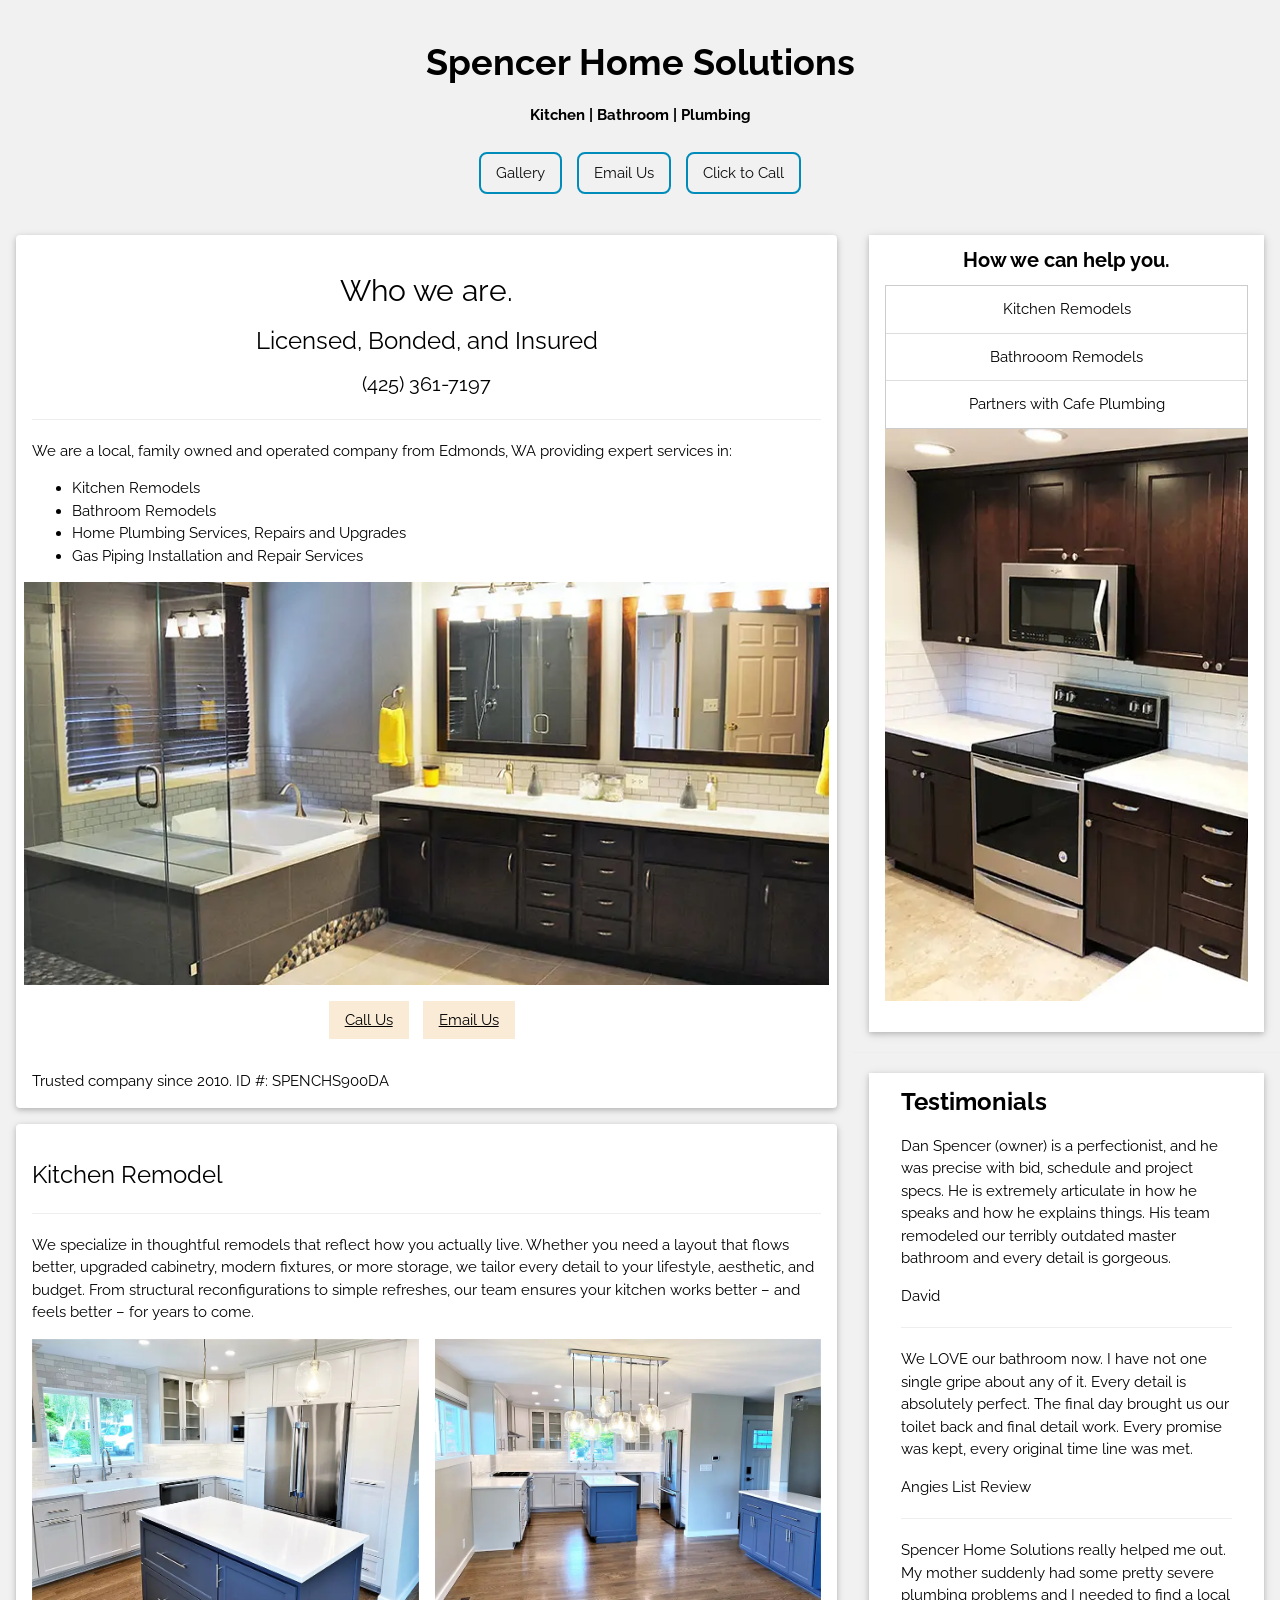
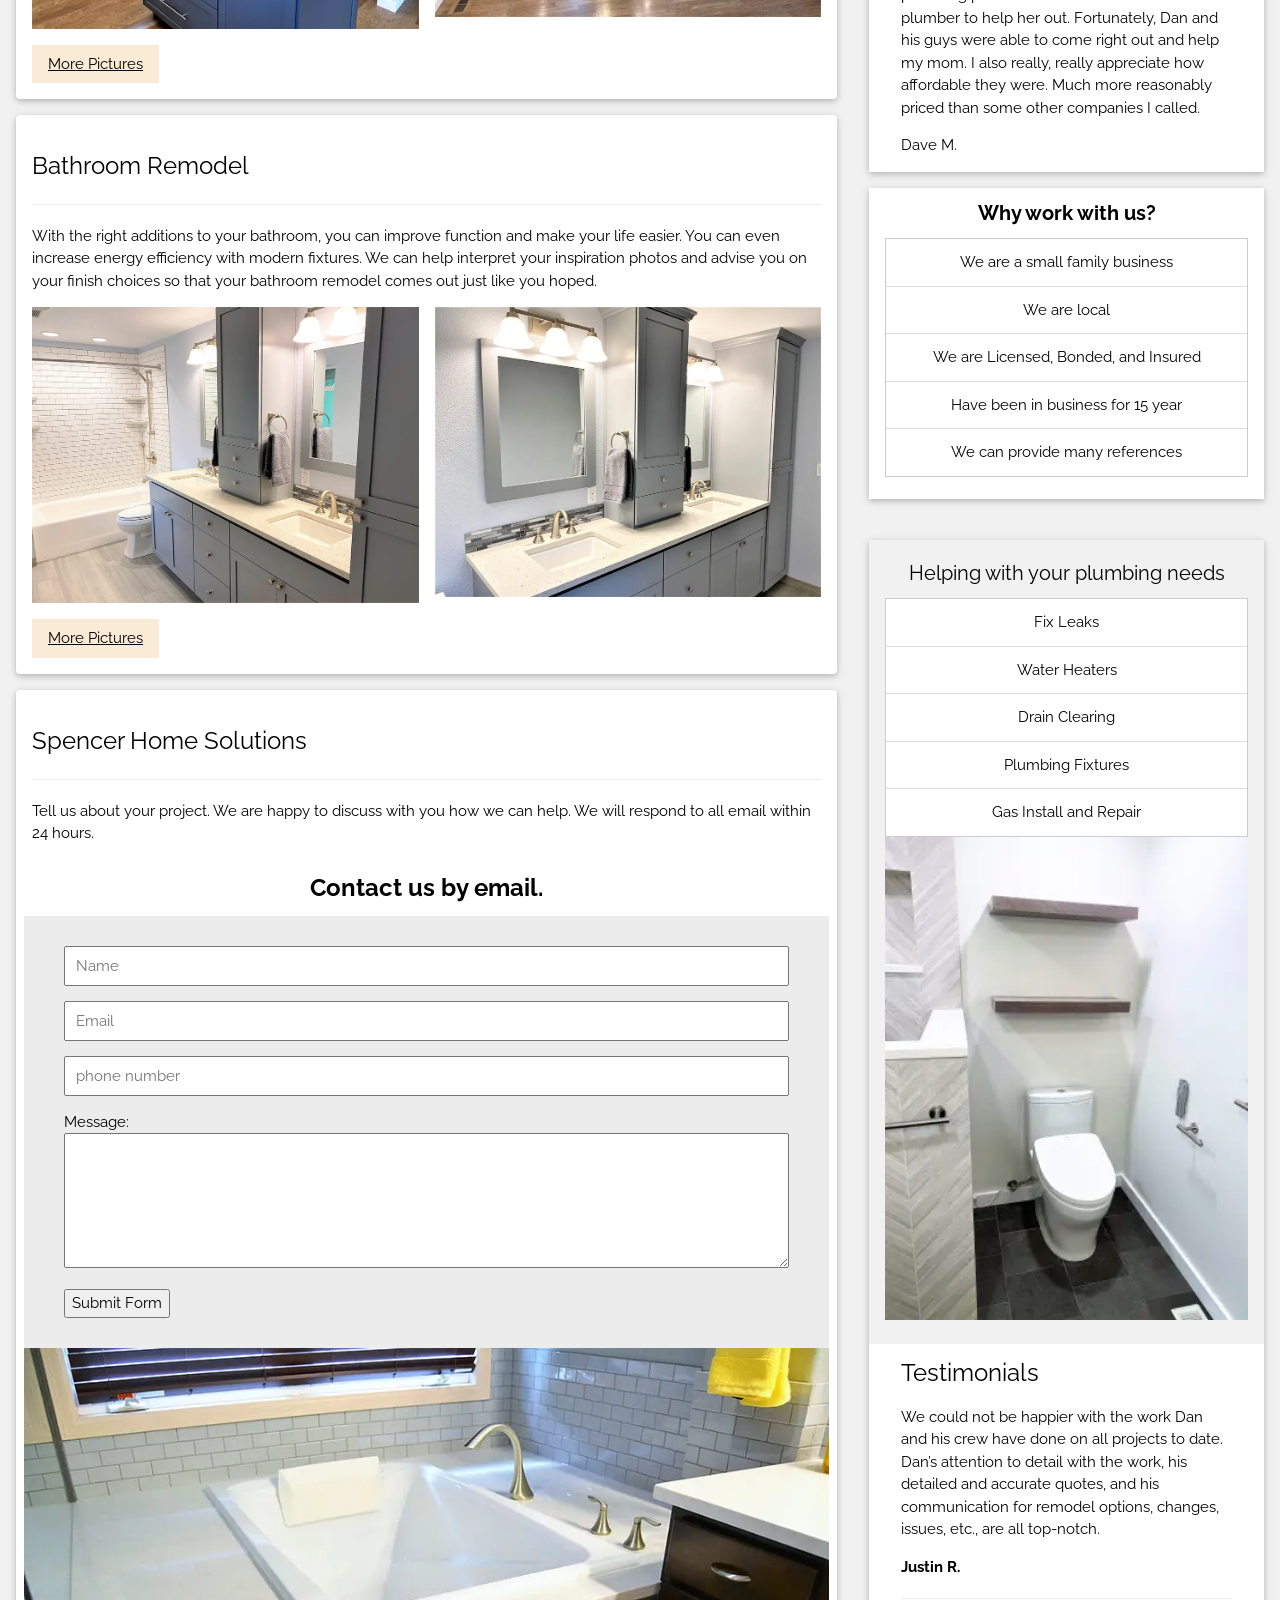
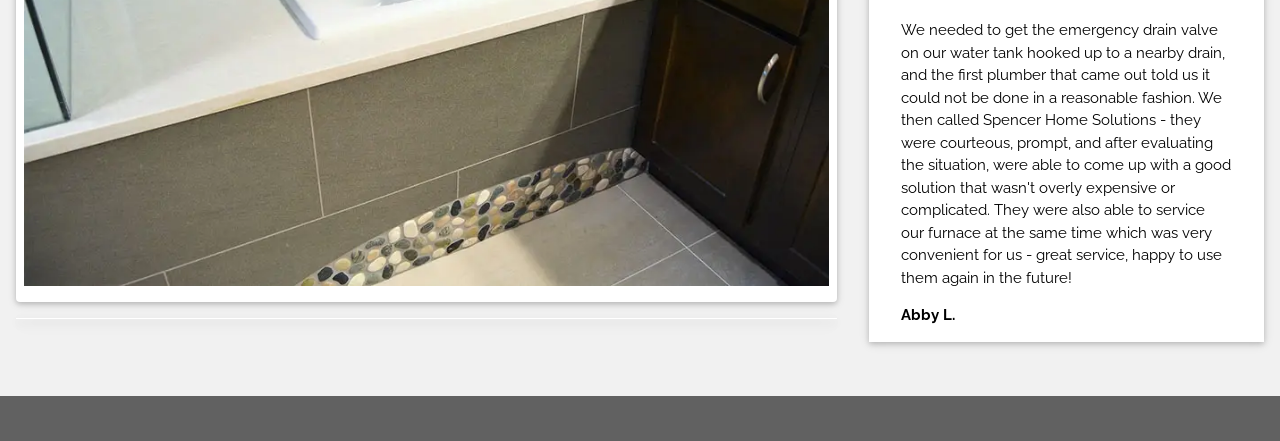
==== index.html @ 9ad69c83 "10 10" ====
<!DOCTYPE html>
<html>
<head>
<title>Spencer Home Solutions</title>
<meta charset="UTF-8">
<meta name="viewport" content="width=device-width, initial-scale=1">
<link rel="stylesheet" href="homepage.css">
<link rel="stylesheet" href="https://fonts.googleapis.com/css?family=Raleway">
<style>
body,h1,h2,h3,h4,h5 {font-family: "Raleway", sans-serif}
</style>
</head>
<body class="w3-light-grey">

<!-- w3-content defines a container for fixed size centered content, 
and is wrapped around the whole page content, except for the footer in this example -->
<div class="w3-content" style="max-width:1400px">

<!-- Header -->
<header class="w3-container w3-center w3-padding-32"> 

        <div class="center-container-text">
          <h1><strong>Spencer Home Solutions</strong></h1>
          <p><strong>Kitchen | Bathroom | Plumbing</strong></p>
        </div>

        <nav class="navbarmain">
            <ul>
               <li><a href="gallery.html">Gallery</a></li>
               <li><a href="contact-us.html">Email Us</a></li>
               <li><a href="tel:+14253617197">Click to Call</a></li>
            </ul>

        </nav>
</header>

<!-- Grid -->


<div class="w3-row">
  
<!-- Start Left Column Main Body -->
<div class="w3-col l8 s12">



     <!-- Start 1st Large Picture Block -->

  <div class="w3-container w3-card w3-white w3-round w3-margin"><br>

           <div class="center-container-text">
        <h2>Who we are.</h>
        <h3>Licensed, Bonded, and Insured</h3>
        <h4>(425) 361-7197</h4>
            </div>
        <hr class="w3-clear">
        <p>We are a local, family owned and operated company from Edmonds, WA providing expert services in:</p>
          <ul>
                <li> Kitchen Remodels</li>

                <li> Bathroom Remodels</li>

                <li> Home Plumbing Services, Repairs and Upgrades</li>

                <li> Gas Piping Installation and Repair Services</li>

          </ul>

          <div class="w3-row-padding" style="margin:0 -16px">


              <div class="w3-full">
                <img src="images/bathroom/k1a.webp" style="width:100%" alt="bathroom remodel" class="w3-margin-bottom">
              </div>

        </div>



         <div class="links-container-test">
           <button type="button-beige" button-beige style="margin-right: 10px;"class="w3-button w3-theme-d1 w3-margin-bottom"><a href="tel:+14253617197">Call Us</a></button> 
            <button type="button-beige" button-beige style="margin-right: 10px;"class="w3-button w3-theme-d1 w3-margin-bottom"><a href="contact-us.html">Email Us</a></button> 
        </div>
           <p>Trusted company since 2010. ID #: SPENCHS900DA</p>
 </div>


      <!--  1st Large Picture Block -->

<!-- Start 1st Country Block -->

  <div class="w3-container w3-card w3-white w3-round w3-margin"><br>
        <h3>Kitchen Remodel</h3>
        <hr class="w3-clear">
        <p>We specialize in thoughtful remodels that reflect how you actually live. Whether you need a layout that flows better, upgraded cabinetry, modern fixtures, or more storage, we tailor every detail to your lifestyle, aesthetic, and budget. From structural reconfigurations to simple refreshes, our team ensures your kitchen works better – and feels better – for years to come.</p>

          <div class="w3-row-padding" style="margin:0 -16px">
            <div class="w3-half">
              <img src="images/recent-kitchen/k1jwhite.webp" style="width:100%" alt="kitchen remodel" class="w3-margin-bottom">
            </div>
            <div class="w3-half">
              <img src="images/recent-kitchen/k2jwhite.webp" style="width:100%" alt="kitchen remodel" class="w3-margin-bottom">
          </div>
        </div>
        <button type="button" class="w3-button w3-theme-d1 w3-margin-bottom"> <a href="gallery.html">More Pictures</a></button> 
 </div>

 <!-- End 1st Country Block -->

 <!-- Start 2nd Country Block -->

<div class="w3-container w3-card w3-white w3-round w3-margin"><br>
        <h3>Bathroom Remodel</h3>
        <hr class="w3-clear">
        <p>With the right additions to your bathroom, you can improve function and make your life easier.  You can even increase energy efficiency with modern fixtures. We can help interpret your inspiration photos and advise you on your finish choices so that your bathroom remodel comes out just like you hoped. </p>

          <div class="w3-row-padding" style="margin:0 -16px">
            <div class="w3-half">
              <img src="images/recent-bathroom/bath1whiteagain.webp" style="width:100%" alt="bathroom redmoel" class="w3-margin-bottom">
            </div>
            <div class="w3-half">
              <img src="images/recent-bathroom/bath2whiteagain.webp" style="width:100%" alt="bathroom remodel" class="w3-margin-bottom">
          </div>
        </div>
        <button type="button" class="w3-button w3-theme-d1 w3-margin-bottom"> <a href="gallery.html"> More Pictures</a></button> 
 </div>

  <!-- End 2nd Country Block -->

  

    <!-- Start 1st Large Picture Block -->

  <div class="w3-container w3-card w3-white w3-round w3-margin"><br>
        <h3>Spencer Home Solutions</h3>
        <hr class="w3-clear">
        <p>Tell us about your project. We are happy to discuss with you how we can help.  We will respond to all email within 24 hours.</p>

          <div class="w3-row-padding" style="margin:0 -16px">


      <center><h3><b>Contact us by email.</b></h3></center>

<!--  Start email form -->
<form action="https://api.web3forms.com/submit" method="POST">
  <input type="hidden" name="access_key" value="77cc6552-924b-44c0-ac72-fa177dda0e7b">

    
            <label for="name"></label>
            <input type="text" id="name" name="name" placeholder="Name" required>
            <p></p>
            <label for="email" class="hidden-label"></label>
            <input type="email" name="email" id="email" placeholder="Email" required>
            <p></p>
            <label for="phone"></label>
            <input type="tel" id="phone" name="phone" placeholder="phone number" required>
            <p></p>
  <label for="message">Message:</label>
  <textarea 
    id="message" 
    name="message" 
    rows="5" 
    style="width: 100%; box-sizing: border-box; padding: 10px;">
  </textarea>
            <p></p>
            <button type="submit">Submit Form</button>
</form>
<!--  End email form -->


<!--  Start picture under email form -->
            <div class="w3-full">
              <img src="images/bathroom/bottom-home-page-bathroom.webp" style="width:100%" alt="bathroom remodel" class="w3-margin-bottom">
            </div>
<!--  End picture under email form -->
        </div>
       </div>





      <!--  1st Large Picture Block -->

   <div class="w3-card-4 w3-margin w3-white">


    <div class="w3-container">

           
      
      <div class="w3-row">
        <div class="w3-col m8 s12">
        </div>

      </div>
    </div>
  </div>
<!-- END BLOG ENTRIES -->
</div>




<!-- Start Destination menu sidebar -->
<div class="w3-col l4">
  <!-- About Card -->
  <div class="w3-card w3-margin w3-margin-top">
    <div class="w3-container w3-white">

        <div class="center-container-text">
           <h4><strong>How we can help you.</strong></h4>
         </div>

      <ul class="w3-ul w3-border w3-white w3-center w3-opacity w3-hover-opacity-off">
          <li class="w3-padding-16">Kitchen Remodels</li>
          <li class="w3-padding-16">Bathrooom Remodels</li>
          <li class="w3-padding-16">Partners with Cafe Plumbing</li>

        </ul>
       <img src="images/bathroom/khomebottom.webp" style="width:100%" alt="bathroom remodel" class="w3-margin-bottom">
        </p>

    </div>
  </div><hr>
<!-- End Destination menu sidebar -->

  <!-- Start Gallery Links Sidebar -->

  <div class="w3-card w3-margin">

    <div class="w3-container w3-white">

  <!-- End Gallery Links Sidebar -->

            

                
                    <!-- About Card -->
                   
  <div class="w3-container w3-white">
     <h3><strong>Testimonials</strong></h3>
     <p>Dan Spencer (owner) is a perfectionist, and he was precise with bid, schedule and project specs. He is extremely articulate in how he speaks and how he explains things. His team remodeled our terribly outdated master bathroom and every detail is gorgeous.</p>
     <p>David</p>
     <hr>
     <p>We LOVE our bathroom now. I have not one single gripe about any of it. Every detail is absolutely perfect. The final day brought us our toilet back and final detail work. Every promise was kept, every original time line was met.</p>
     <p>Angies List Review</p>
     <hr>
     <p>Spencer Home Solutions really helped me out. My mother suddenly had some pretty severe plumbing problems and I needed to find a local plumber to help her out. Fortunately, Dan and his guys were able to come right out and help my mom. I also really, really appreciate how affordable they were. Much more reasonably priced than some other companies I called.</p>
     <p>Dave M.</p>
  </div>
         
  
    </div>
  </div>
  
<!-- End Gallery Links Sidebar -->

 <!-- About Card -->
  <div class="w3-card w3-margin w3-margin-top">
    <div class="w3-container w3-white">

        <div class="center-container-text">
           <h4><strong>Why work with us?</strong></h4>
           </div>

      <ul class="w3-ul w3-border w3-white w3-center w3-opacity w3-hover-opacity-off">
          <li class="w3-padding-16">We are a small family business</a></li>
          <li class="w3-padding-16">We are local</a></li>
          <li class="w3-padding-16">We are Licensed, Bonded, and Insured</a></li>
          <li class="w3-padding-16">Have been in business for 15 year</a></li>
          <li class="w3-padding-16">We can provide many references</a></li>
        </ul>
        <br>



    </div>
  </div><hr>



  
  


  <div class="w3-card w3-margin">
    <div class="w3-container w3-padding">
      <center><h4>Helping with your plumbing needs</h4></center>
      <ul class="w3-ul w3-border w3-white w3-center w3-opacity w3-hover-opacity-off">
          <li class="w3-padding-16">Fix Leaks</li>
          <li class="w3-padding-16">Water Heaters</li>
          <li class="w3-padding-16">Drain Clearing</li>
          <li class="w3-padding-16">Plumbing Fixtures</li>
          <li class="w3-padding-16">Gas Install and Repair</li>
        </ul>
                <img src="images/bathroom/toy1a.webp" style="width:100%" alt="Northern Lights" class="w3-margin-bottom">
    </div>
    <div class="w3-container w3-white">

      

  <!-- End Gallery Links Sidebar -->

            

                
                    <!-- About Card -->
                   
  <div class="w3-container w3-white">
    <h3>Testimonials</h3> 
    <p>We could not be happier with the work Dan and his crew have done on all projects to date. Dan’s attention to detail with the work, his detailed and accurate quotes, and his communication for remodel options, changes, issues, etc., are all top-notch.</p>
     <p><strong>Justin R.</strong></p>
    <hr>
    <p>We needed to get the emergency drain valve on our water tank hooked up to a nearby drain, and the first plumber that came out told us it could not be done in a reasonable fashion. We then called Spencer Home Solutions - they were courteous, prompt, and after evaluating the situation, were able to come up with a good solution that wasn't overly expensive or complicated. They were also able to service our furnace at the same time which was very convenient for us - great service, happy to use them again in the future!</p>
    <p><strong>Abby L.</strong></p>
  </div>

    </div>




    
  </div>

  
  
<!-- End Gallery Links Sidebar -->

</div>

<!-- END GRID -->
</div><br>

<!-- END w3-content -->
</div>

<!-- Footer -->
<footer class="w3-container w3-dark-grey w3-padding-32 w3-margin-top">

</footer>

</body>
</html>
---- homepage.css ----
/* W3.CSS 5.01 March 11 2026 by Jan Egil and Borge Refsnes */
html{box-sizing:border-box}*,*:before,*:after{box-sizing:inherit}
/* Extract from normalize.css by Nicolas Gallagher and Jonathan Neal git.io/normalize */
html{-ms-text-size-adjust:100%;-webkit-text-size-adjust:100%}body{margin:0}
article,aside,details,figcaption,figure,footer,header,main,menu,nav,section{display:block}summary{display:list-item}
audio,canvas,progress,video{display:inline-block}progress{vertical-align:baseline}
audio:not([controls]){display:none;height:0}[hidden],template{display:none}
a{background-color:transparent}a:active,a:hover{outline-width:0}
abbr[title]{border-bottom:none;text-decoration:underline;text-decoration:underline dotted}
b,strong{font-weight:bolder}dfn{font-style:italic}mark{background:#ff0;color:#000}
small{font-size:80%}sub,sup{font-size:75%;line-height:0;position:relative;vertical-align:baseline}
sub{bottom:-0.25em}sup{top:-0.5em}figure{margin:1em 40px}img{border-style:none}
code,kbd,pre,samp{font-family:monospace,monospace;font-size:1em}hr{box-sizing:content-box;height:0;overflow:visible}
button,input,select,textarea,optgroup{font:inherit;margin:0}optgroup{font-weight:bold}
button,input{overflow:visible}button,select{text-transform:none}
button,[type=button],[type=reset],[type=submit]{-webkit-appearance:button}
button::-moz-focus-inner,[type=button]::-moz-focus-inner,[type=reset]::-moz-focus-inner,[type=submit]::-moz-focus-inner{border-style:none;padding:0}
button:-moz-focusring,[type=button]:-moz-focusring,[type=reset]:-moz-focusring,[type=submit]:-moz-focusring{outline:1px dotted ButtonText}
fieldset{border:1px solid #c0c0c0;margin:0 2px;padding:.35em .625em .75em}
legend{color:inherit;display:table;max-width:100%;padding:0;white-space:normal}textarea{overflow:auto}
[type=checkbox],[type=radio]{padding:0}
[type=number]::-webkit-inner-spin-button,[type=number]::-webkit-outer-spin-button{height:auto}
[type=search]{-webkit-appearance:textfield;outline-offset:-2px}
[type=search]::-webkit-search-decoration{-webkit-appearance:none}
::-webkit-file-upload-button{-webkit-appearance:button;font:inherit}
/* End extract */
html,body{font-family:Verdana,sans-serif;font-size:15px;line-height:1.5}html{overflow-x:hidden}
h1{font-size:36px}h2{font-size:30px}h3{font-size:24px}h4{font-size:20px}h5{font-size:18px}h6{font-size:16px}
.w3-serif{font-family:serif}.w3-sans-serif{font-family:sans-serif}.w3-cursive{font-family:cursive}.w3-monospace{font-family:monospace}
h1,h2,h3,h4,h5,h6{font-family:"Segoe UI",Arial,sans-serif;font-weight:400;margin:10px 0}.w3-wide{letter-spacing:4px}
hr{border:0;border-top:1px solid #eee;margin:20px 0}
.w3-image{max-width:100%;height:auto}img{vertical-align:middle}a{color:inherit}
.w3-table,.w3-table-all{border-collapse:collapse;border-spacing:0;width:100%;display:table}.w3-table-all{border:1px solid #ccc}
.w3-bordered tr,.w3-table-all tr{border-bottom:1px solid #ddd}.w3-striped tbody tr:nth-child(even){background-color:#f1f1f1}
.w3-table-all tr:nth-child(odd){background-color:#fff}.w3-table-all tr:nth-child(even){background-color:#f1f1f1}
.w3-hoverable tbody tr:hover,.w3-ul.w3-hoverable li:hover{background-color:#ccc}.w3-centered tr th,.w3-centered tr td{text-align:center}
.w3-table td,.w3-table th,.w3-table-all td,.w3-table-all th{padding:8px 8px;display:table-cell;text-align:left;vertical-align:top}
.w3-table th:first-child,.w3-table td:first-child,.w3-table-all th:first-child,.w3-table-all td:first-child{padding-left:16px}
.w3-btn,.w3-button{border:none;display:inline-block;padding:8px 16px;vertical-align:middle;overflow:hidden;text-decoration:none;color:inherit;background-color:#FAEBD7;text-align:center;cursor:pointer;white-space:nowrap}
.w3-btn:hover{box-shadow:0 8px 16px 0 rgba(0,0,0,0.2),0 6px 20px 0 rgba(0,0,0,0.19)}
.w3-btn,.w3-button{-webkit-touch-callout:none;-webkit-user-select:none;-khtml-user-select:none;-moz-user-select:none;-ms-user-select:none;user-select:none}   
.w3-disabled,.w3-btn:disabled,.w3-button:disabled{cursor:not-allowed;opacity:0.3}.w3-disabled *,:disabled *{pointer-events:none}
.w3-btn.w3-disabled:hover,.w3-btn:disabled:hover{box-shadow:none}
.w3-badge,.w3-tag{background-color:#000;color:#fff;display:inline-block;padding-left:8px;padding-right:8px;text-align:center}.w3-badge{border-radius:50%}
.w3-ul{list-style-type:none;padding:0;margin: 0px;}.w3-ul li{padding:8px 16px;border-bottom:1px solid #ddd}.w3-ul li:last-child{border-bottom:none}
.w3-tooltip,.w3-display-container{position:relative}.w3-tooltip .w3-text{display:none}.w3-tooltip:hover .w3-text{display:inline-block}
.w3-ripple:active{opacity:0.5}.w3-ripple{transition:opacity 0s}
.w3-input{padding:8px;display:block;border:none;border-bottom:1px solid #ccc;width:100%}
.w3-select{padding:9px 0;width:100%;border:none;border-bottom:1px solid #ccc}
.w3-dropdown-click,.w3-dropdown-hover{position:relative;display:inline-block;cursor:pointer}
.w3-dropdown-hover:hover .w3-dropdown-content{display:block}
.w3-dropdown-hover:first-child,.w3-dropdown-click:hover{background-color:#ccc;color:#000}
.w3-dropdown-hover:hover > .w3-button:first-child,.w3-dropdown-click:hover > .w3-button:first-child{background-color:#ccc;color:#000}
.w3-dropdown-content{cursor:auto;color:#000;background-color:#fff;display:none;position:absolute;min-width:160px;margin:0;padding:0;z-index:1}
.w3-check,.w3-radio{width:24px;height:24px;position:relative;top:6px}
.w3-sidebar{height:100%;width:200px;background-color:#fff;position:fixed!important;z-index:1;overflow:auto}
.w3-bar-block .w3-dropdown-hover,.w3-bar-block .w3-dropdown-click{width:100%}
.w3-bar-block .w3-dropdown-hover .w3-dropdown-content,.w3-bar-block .w3-dropdown-click .w3-dropdown-content{min-width:100%}
.w3-bar-block .w3-dropdown-hover .w3-button,.w3-bar-block .w3-dropdown-click .w3-button{width:100%;text-align:left;padding:8px 16px}
.w3-main,#main{transition:margin-left .4s}
.w3-modal{z-index:3;display:none;padding-top:100px;position:fixed;left:0;top:0;width:100%;height:100%;overflow:auto;background-color:rgb(0,0,0);background-color:rgba(0,0,0,0.4)}
.w3-modal-content{margin:auto;background-color:#fff;position:relative;padding:0;outline:0;width:600px}
.w3-bar{width:100%;overflow:hidden}.w3-center .w3-bar{display:inline-block;width:auto}
.w3-bar .w3-bar-item{padding:8px 16px;float:left;width:auto;border:none;display:block;outline:0}
.w3-bar .w3-dropdown-hover,.w3-bar .w3-dropdown-click{position:static;float:left}
.w3-bar .w3-button{white-space:normal}
.w3-bar-block .w3-bar-item{width:100%;display:block;padding:8px 16px;text-align:left;border:none;white-space:normal;float:none;outline:0}
.w3-bar-block.w3-center .w3-bar-item{text-align:center}.w3-block{display:block;width:100%}
.w3-responsive{display:block;overflow-x:auto}
.w3-container:after,.w3-container:before,.w3-panel:after,.w3-panel:before,.w3-row:after,.w3-row:before,.w3-row-padding:after,.w3-row-padding:before,
.w3-cell-row:before,.w3-cell-row:after,.w3-clear:after,.w3-clear:before,.w3-bar:before,.w3-bar:after{content:"";display:table;clear:both}
.w3-col,.w3-half,.w3-third,.w3-twothird,.w3-threequarter,.w3-quarter{float:left;width:100%}
.w3-col.s1{width:8.33333%}.w3-col.s2{width:16.66666%}.w3-col.s3{width:24.99999%}.w3-col.s4{width:33.33333%}
.w3-col.s5{width:41.66666%}.w3-col.s6{width:49.99999%}.w3-col.s7{width:58.33333%}.w3-col.s8{width:66.66666%}
.w3-col.s9{width:74.99999%}.w3-col.s10{width:83.33333%}.w3-col.s11{width:91.66666%}.w3-col.s12{width:99.99999%}
@media (min-width:601px){.w3-col.m1{width:8.33333%}.w3-col.m2{width:16.66666%}.w3-col.m3,.w3-quarter{width:24.99999%}.w3-col.m4,.w3-third{width:33.33333%}
.w3-col.m5{width:41.66666%}.w3-col.m6,.w3-half{width:49.99999%}.w3-col.m7{width:58.33333%}.w3-col.m8,.w3-twothird{width:66.66666%}
.w3-col.m9,.w3-threequarter{width:74.99999%}.w3-col.m10{width:83.33333%}.w3-col.m11{width:91.66666%}.w3-col.m12{width:99.99999%}}
@media (min-width:993px){.w3-col.l1{width:8.33333%}.w3-col.l2{width:16.66666%}.w3-col.l3{width:24.99999%}.w3-col.l4{width:33.33333%}
.w3-col.l5{width:41.66666%}.w3-col.l6{width:49.99999%}.w3-col.l7{width:58.33333%}.w3-col.l8{width:66.66666%}
.w3-col.l9{width:74.99999%}.w3-col.l10{width:83.33333%}.w3-col.l11{width:91.66666%}.w3-col.l12{width:99.99999%}}
.w3-rest{overflow:hidden}.w3-stretch{margin-left:-16px;margin-right:-16px}
.w3-content,.w3-auto{margin-left:auto;margin-right:auto}.w3-content{max-width:980px}.w3-auto{max-width:1140px}
.w3-cell-row{display:table;width:100%}.w3-cell{display:table-cell}
.w3-cell-top{vertical-align:top}.w3-cell-middle{vertical-align:middle}.w3-cell-bottom{vertical-align:bottom}
.w3-hide{display:none!important}.w3-show-block,.w3-show{display:block!important}.w3-show-inline-block{display:inline-block!important}
@media (max-width:1205px){.w3-auto{max-width:95%}}
@media (max-width:600px){.w3-modal-content{margin:0 10px;width:auto!important}.w3-modal{padding-top:30px}
.w3-dropdown-hover.w3-mobile .w3-dropdown-content,.w3-dropdown-click.w3-mobile .w3-dropdown-content{position:relative}	
.w3-hide-small{display:none!important}.w3-mobile{display:block;width:100%!important}.w3-bar-item.w3-mobile,.w3-dropdown-hover.w3-mobile,.w3-dropdown-click.w3-mobile{text-align:center}
.w3-dropdown-hover.w3-mobile,.w3-dropdown-hover.w3-mobile .w3-btn,.w3-dropdown-hover.w3-mobile .w3-button,.w3-dropdown-click.w3-mobile,.w3-dropdown-click.w3-mobile .w3-btn,.w3-dropdown-click.w3-mobile .w3-button{width:100%}}
@media (max-width:768px){.w3-modal-content{width:500px}.w3-modal{padding-top:50px}}
@media (min-width:993px){.w3-modal-content{width:900px}.w3-hide-large{display:none!important}.w3-sidebar.w3-collapse{display:block!important}}
@media (max-width:992px) and (min-width:601px){.w3-hide-medium{display:none!important}}
@media (max-width:992px){.w3-sidebar.w3-collapse{display:none}.w3-main{margin-left:0!important;margin-right:0!important}.w3-auto{max-width:100%}}
.w3-top,.w3-bottom{position:fixed;width:100%;z-index:1}.w3-top{top:0}.w3-bottom{bottom:0}
.w3-overlay{position:fixed;display:none;width:100%;height:100%;top:0;left:0;right:0;bottom:0;background-color:rgba(0,0,0,0.5);z-index:2}
.w3-display-topleft{position:absolute;left:0;top:0}.w3-display-topright{position:absolute;right:0;top:0}
.w3-display-bottomleft{position:absolute;left:0;bottom:0}.w3-display-bottomright{position:absolute;right:0;bottom:0}
.w3-display-middle{position:absolute;top:50%;left:50%;transform:translate(-50%,-50%);-ms-transform:translate(-50%,-50%)}
.w3-display-left{position:absolute;top:50%;left:0%;transform:translate(0%,-50%);-ms-transform:translate(-0%,-50%)}
.w3-display-right{position:absolute;top:50%;right:0%;transform:translate(0%,-50%);-ms-transform:translate(0%,-50%)}
.w3-display-topmiddle{position:absolute;left:50%;top:0;transform:translate(-50%,0%);-ms-transform:translate(-50%,0%)}
.w3-display-bottommiddle{position:absolute;left:50%;bottom:0;transform:translate(-50%,0%);-ms-transform:translate(-50%,0%)}
.w3-display-container:hover .w3-display-hover{display:block}.w3-display-container:hover span.w3-display-hover{display:inline-block}.w3-display-hover{display:none}
.w3-display-position{position:absolute}
.w3-circle{border-radius:50%}
.w3-round-small{border-radius:2px}.w3-round,.w3-round-medium{border-radius:4px}.w3-round-large{border-radius:8px}.w3-round-xlarge{border-radius:16px}.w3-round-xxlarge{border-radius:32px}
.w3-row-padding,.w3-row-padding>.w3-half,.w3-row-padding>.w3-third,.w3-row-padding>.w3-twothird,.w3-row-padding>.w3-threequarter,.w3-row-padding>.w3-quarter,.w3-row-padding>.w3-col{padding:0 8px}
.w3-container,.w3-panel{padding:0.01em 16px}.w3-panel{margin-top:16px;margin-bottom:16px}
.w3-grid{display:grid}.w3-grid-padding{display:grid;gap:16px}.w3-flex{display:flex}
.w3-text-center{text-align:center}.w3-text-bold,.w3-bold{font-weight:bold}.w3-text-italic,.w3-italic{font-style:italic}
.w3-code,.w3-codespan{font-family:Consolas,"courier new";font-size:16px}
.w3-code{width:auto;background-color:#fff;padding:8px 12px;border-left:4px solid #4CAF50;word-wrap:break-word}
.w3-codespan{color:crimson;background-color:#f1f1f1;padding-left:4px;padding-right:4px;font-size:110%}
.w3-card,.w3-card-2{box-shadow:0 2px 5px 0 rgba(0,0,0,0.16),0 2px 10px 0 rgba(0,0,0,0.12)}
.w3-card-4,.w3-hover-shadow:hover{box-shadow:0 4px 10px 0 rgba(0,0,0,0.2),0 4px 20px 0 rgba(0,0,0,0.19)}
.w3-spin{animation:w3-spin 2s infinite linear}@keyframes w3-spin{0%{transform:rotate(0deg)}100%{transform:rotate(359deg)}}
.w3-animate-fading{animation:fading 10s infinite}@keyframes fading{0%{opacity:0}50%{opacity:1}100%{opacity:0}}
.w3-animate-opacity{animation:opac 0.8s}@keyframes opac{from{opacity:0} to{opacity:1}}
.w3-animate-top{position:relative;animation:animatetop 0.4s}@keyframes animatetop{from{top:-300px;opacity:0} to{top:0;opacity:1}}
.w3-animate-left{position:relative;animation:animateleft 0.4s}@keyframes animateleft{from{left:-300px;opacity:0} to{left:0;opacity:1}}
.w3-animate-right{position:relative;animation:animateright 0.4s}@keyframes animateright{from{right:-300px;opacity:0} to{right:0;opacity:1}}
.w3-animate-bottom{position:relative;animation:animatebottom 0.4s}@keyframes animatebottom{from{bottom:-300px;opacity:0} to{bottom:0;opacity:1}}
.w3-animate-zoom {animation:animatezoom 0.6s}@keyframes animatezoom{from{transform:scale(0)} to{transform:scale(1)}}
.w3-animate-input{transition:width 0.4s ease-in-out}.w3-animate-input:focus{width:100%!important}
.w3-opacity,.w3-opacity-off,.w3-hover-opacity-off:hover{opacity:1}
.w3-opacity-max{opacity:0.25}.w3-opacity-min{opacity:0.75}
.w3-greyscale-max,.w3-grayscale-max,.w3-hover-greyscale:hover,.w3-hover-grayscale:hover{filter:grayscale(100%)}
.w3-greyscale,.w3-grayscale{filter:grayscale(75%)}.w3-greyscale-min,.w3-grayscale-min{filter:grayscale(50%)}
.w3-sepia{filter:sepia(75%)}.w3-sepia-max,.w3-hover-sepia:hover{filter:sepia(100%)}.w3-sepia-min{filter:sepia(50%)}
.w3-tiny{font-size:10px!important}.w3-small{font-size:12px!important}.w3-medium{font-size:15px!important}.w3-large{font-size:18px!important}
.w3-xlarge{font-size:24px!important}.w3-xxlarge{font-size:36px!important}.w3-xxxlarge{font-size:48px!important}.w3-jumbo{font-size:64px!important}
.w3-left-align{text-align:left!important}.w3-right-align{text-align:right!important}.w3-justify{text-align:justify!important}.w3-center{text-align:center!important}
.w3-border-0{border:0!important}.w3-border{border:1px solid #ccc!important}
.w3-border-top{border-top:1px solid #ccc!important}.w3-border-bottom{border-bottom:1px solid #ccc!important}
.w3-border-left{border-left:1px solid #ccc!important}.w3-border-right{border-right:1px solid #ccc!important}
.w3-topbar{border-top:6px solid #ccc!important}.w3-bottombar{border-bottom:6px solid #ccc!important}
.w3-leftbar{border-left:6px solid #ccc!important}.w3-rightbar{border-right:6px solid #ccc!important}
.w3-section,.w3-code{margin-top:16px!important;margin-bottom:16px!important}
.w3-margin{margin:16px!important}.w3-margin-top{margin-top:16px!important}.w3-margin-bottom{margin-bottom:16px!important}
.w3-margin-left{margin-left:16px!important}.w3-margin-right{margin-right:16px!important}
.w3-padding-small{padding:4px 8px!important}.w3-padding{padding:8px 16px!important}.w3-padding-large{padding:12px 24px!important}

.w3-padding-16{padding-top:12px!important;padding-bottom:12px!important}.w3-padding-24{padding-top:24px!important;padding-bottom:24px!important}

.w3-padding-32{padding-top:25px!important;padding-bottom:20px!important}.w3-padding-48{padding-top:48px!important;padding-bottom:48px!important}
.w3-padding-64{padding-top:64px!important;padding-bottom:64px!important}
.w3-padding-top-64{padding-top:64px!important}.w3-padding-top-48{padding-top:48px!important}
.w3-padding-top-32{padding-top:32px!important}.w3-padding-top-24{padding-top:24px!important}
.w3-left{float:left!important}.w3-right{float:right!important}
.w3-button:hover{color:#000!important;background-color:#E4D5B4!important}
.w3-transparent,.w3-hover-none:hover{background-color:transparent!important}
.w3-hover-none:hover{box-shadow:none!important}
.w3-rtl{direction:rtl}.w3-ltr{direction:ltr}
/* Colors */
.w3-amber,.w3-hover-amber:hover{color:#6e2f2f!important;background-color:#ffc107!important}
.w3-aqua,.w3-hover-aqua:hover{color:#000!important;background-color:#00ffff!important}
.w3-blue,.w3-hover-blue:hover{color:#fff!important;background-color:#2196F3!important}
.w3-light-blue,.w3-hover-light-blue:hover{color:#000!important;background-color:#87CEEB!important}
.w3-brown,.w3-hover-brown:hover{color:#fff!important;background-color:#795548!important}
.w3-cyan,.w3-hover-cyan:hover{color:#000!important;background-color:#00bcd4!important}
.w3-blue-grey,.w3-hover-blue-grey:hover,.w3-blue-gray,.w3-hover-blue-gray:hover{color:#fff!important;background-color:#607d8b!important}
.w3-green,.w3-hover-green:hover{color:#fff!important;background-color:#4CAF50!important}
.w3-light-green,.w3-hover-light-green:hover{color:#000!important;background-color:#8bc34a!important}
.w3-indigo,.w3-hover-indigo:hover{color:#fff!important;background-color:#3f51b5!important}
.w3-khaki,.w3-hover-khaki:hover{color:#000!important;background-color:#f0e68c!important}
.w3-lime,.w3-hover-lime:hover{color:#000!important;background-color:#cddc39!important}
.w3-orange,.w3-hover-orange:hover{color:#000!important;background-color:#ff9800!important}
.w3-deep-orange,.w3-hover-deep-orange:hover{color:#fff!important;background-color:#ff5722!important}
.w3-pink,.w3-hover-pink:hover{color:#fff!important;background-color:#e91e63!important}
.w3-purple,.w3-hover-purple:hover{color:#fff!important;background-color:#9c27b0!important}
.w3-deep-purple,.w3-hover-deep-purple:hover{color:#fff!important;background-color:#673ab7!important}
.w3-red,.w3-hover-red:hover{color:#fff!important;background-color:#f44336!important}
.w3-sand,.w3-hover-sand:hover{color:#000!important;background-color:#fdf5e6!important}
.w3-teal,.w3-hover-teal:hover{color:#fff!important;background-color:#009688!important}
.w3-yellow,.w3-hover-yellow:hover{color:#000!important;background-color:#ffeb3b!important}
.w3-white,.w3-hover-white:hover{color:#000!important;background-color:#fff!important}
.w3-black,.w3-hover-black:hover{color:#fff!important;background-color:#000!important}
.w3-grey,.w3-hover-grey:hover,.w3-gray,.w3-hover-gray:hover{color:#000!important;background-color:#9e9e9e!important}
.w3-light-grey,.w3-hover-light-grey:hover,.w3-light-gray,.w3-hover-light-gray:hover{color:#000!important;background-color:#f1f1f1!important}
.w3-dark-grey,.w3-hover-dark-grey:hover,.w3-dark-gray,.w3-hover-dark-gray:hover{color:#fff!important;background-color:#616161!important}
.w3-asphalt,.w3-hover-asphalt:hover{color:#fff!important;background-color:#343a40!important}
.w3-crimson,.w3-hover-crimson:hover{color:#fff!important;background-color:#a20025!important}
.w3-cobalt,.w3-hover-cobalt:hover{color:#fff!important;background-color:#0050ef!important}
.w3-emerald,.w3-hover-emerald:hover{color:#fff!important;background-color:#008a00!important}
.w3-olive,.w3-hover-olive:hover{color:#fff!important;background-color:#6d8764!important}
.w3-paper,.w3-hover-paper:hover{color:#000!important;background-color:#f8f9fa!important}
.w3-sienna,.w3-hover-sienna:hover{color:#fff!important;background-color:#a0522d!important}
.w3-taupe,.w3-hover-taupe:hover{color:#fff!important;background-color:#87794e!important}
.w3-danger{color:#fff!important;background-color:#dd0000!important}
.w3-note{color:#000!important;background-color:#fff599!important}
.w3-info{color:#fff!important;background-color:#0a6fc2!important}
.w3-warning{color:#000!important;background-color:#ffb305!important}
.w3-success{color:#fff!important;background-color:#008a00!important}
.w3-pale-red,.w3-hover-pale-red:hover{color:#000!important;background-color:#ffdddd!important}
.w3-pale-green,.w3-hover-pale-green:hover{color:#000!important;background-color:#ddffdd!important}
.w3-pale-yellow,.w3-hover-pale-yellow:hover{color:#000!important;background-color:#ffffcc!important}
.w3-pale-blue,.w3-hover-pale-blue:hover{color:#000!important;background-color:#ddffff!important}
.w3-text-amber,.w3-hover-text-amber:hover{color:#ffc107!important}
.w3-text-aqua,.w3-hover-text-aqua:hover{color:#00ffff!important}
.w3-text-blue,.w3-hover-text-blue:hover{color:#2196F3!important}
.w3-text-light-blue,.w3-hover-text-light-blue:hover{color:#87CEEB!important}
.w3-text-brown,.w3-hover-text-brown:hover{color:#795548!important}
.w3-text-cyan,.w3-hover-text-cyan:hover{color:#00bcd4!important}
.w3-text-blue-grey,.w3-hover-text-blue-grey:hover,.w3-text-blue-gray,.w3-hover-text-blue-gray:hover{color:#607d8b!important}
.w3-text-green,.w3-hover-text-green:hover{color:#4CAF50!important}
.w3-text-light-green,.w3-hover-text-light-green:hover{color:#8bc34a!important}
.w3-text-indigo,.w3-hover-text-indigo:hover{color:#3f51b5!important}
.w3-text-khaki,.w3-hover-text-khaki:hover{color:#b4aa50!important}
.w3-text-lime,.w3-hover-text-lime:hover{color:#cddc39!important}
.w3-text-orange,.w3-hover-text-orange:hover{color:#ff9800!important}
.w3-text-deep-orange,.w3-hover-text-deep-orange:hover{color:#ff5722!important}
.w3-text-pink,.w3-hover-text-pink:hover{color:#e91e63!important}
.w3-text-purple,.w3-hover-text-purple:hover{color:#9c27b0!important}
.w3-text-deep-purple,.w3-hover-text-deep-purple:hover{color:#673ab7!important}
.w3-text-red,.w3-hover-text-red:hover{color:#f44336!important}
.w3-text-sand,.w3-hover-text-sand:hover{color:#fdf5e6!important}
.w3-text-teal,.w3-hover-text-teal:hover{color:#009688!important}
.w3-text-yellow,.w3-hover-text-yellow:hover{color:#d2be0e!important}
.w3-text-white,.w3-hover-text-white:hover{color:#fff!important}
.w3-text-black,.w3-hover-text-black:hover{color:#000!important}
.w3-text-grey,.w3-hover-text-grey:hover,.w3-text-gray,.w3-hover-text-gray:hover{color:#757575!important}
.w3-text-light-grey,.w3-hover-text-light-grey:hover,.w3-text-light-gray,.w3-hover-text-light-gray:hover{color:#f1f1f1!important}
.w3-text-dark-grey,.w3-hover-text-dark-grey:hover,.w3-text-dark-gray,.w3-hover-text-dark-gray:hover{color:#3a3a3a!important}
.w3-border-amber,.w3-hover-border-amber:hover{border-color:#ffc107!important}
.w3-border-aqua,.w3-hover-border-aqua:hover{border-color:#00ffff!important}
.w3-border-blue,.w3-hover-border-blue:hover{border-color:#2196F3!important}
.w3-border-light-blue,.w3-hover-border-light-blue:hover{border-color:#87CEEB!important}
.w3-border-brown,.w3-hover-border-brown:hover{border-color:#795548!important}
.w3-border-cyan,.w3-hover-border-cyan:hover{border-color:#00bcd4!important}
.w3-border-blue-grey,.w3-hover-border-blue-grey:hover,.w3-border-blue-gray,.w3-hover-border-blue-gray:hover{border-color:#607d8b!important}
.w3-border-green,.w3-hover-border-green:hover{border-color:#4CAF50!important}
.w3-border-light-green,.w3-hover-border-light-green:hover{border-color:#8bc34a!important}
.w3-border-indigo,.w3-hover-border-indigo:hover{border-color:#3f51b5!important}
.w3-border-khaki,.w3-hover-border-khaki:hover{border-color:#f0e68c!important}
.w3-border-lime,.w3-hover-border-lime:hover{border-color:#cddc39!important}
.w3-border-orange,.w3-hover-border-orange:hover{border-color:#ff9800!important}
.w3-border-deep-orange,.w3-hover-border-deep-orange:hover{border-color:#ff5722!important}
.w3-border-pink,.w3-hover-border-pink:hover{border-color:#e91e63!important}
.w3-border-purple,.w3-hover-border-purple:hover{border-color:#9c27b0!important}
.w3-border-deep-purple,.w3-hover-border-deep-purple:hover{border-color:#673ab7!important}
.w3-border-red,.w3-hover-border-red:hover{border-color:#f44336!important}
.w3-border-sand,.w3-hover-border-sand:hover{border-color:#fdf5e6!important}
.w3-border-teal,.w3-hover-border-teal:hover{border-color:#009688!important}
.w3-border-yellow,.w3-hover-border-yellow:hover{border-color:#ffeb3b!important}
.w3-border-white,.w3-hover-border-white:hover{border-color:#fff!important}
.w3-border-black,.w3-hover-border-black:hover{border-color:#000!important}
.w3-border-grey,.w3-hover-border-grey:hover,.w3-border-gray,.w3-hover-border-gray:hover{border-color:#9e9e9e!important}
.w3-border-light-grey,.w3-hover-border-light-grey:hover,.w3-border-light-gray,.w3-hover-border-light-gray:hover{border-color:#f1f1f1!important}
.w3-border-dark-grey,.w3-hover-border-dark-grey:hover,.w3-border-dark-gray,.w3-hover-border-dark-gray:hover{border-color:#616161!important}
.w3-border-pale-red,.w3-hover-border-pale-red:hover{border-color:#ffe7e7!important}.w3-border-pale-green,.w3-hover-border-pale-green:hover{border-color:#e7ffe7!important}
.w3-border-pale-yellow,.w3-hover-border-pale-yellow:hover{border-color:#ffffcc!important}.w3-border-pale-blue,.w3-hover-border-pale-blue:hover{border-color:#e7ffff!important}

/* Form Styles */

form {
    background-color: #ECECEC;
    padding: 30px 40px;
}

input[type="email"],
input[type="text"],
input[type="tel"],
input[type="email"] {
    width: 100%;
    display: block;
    box-sizing: border-box;
    padding: 0 10px;
    height: 40px;
} 

#yourMessage {
  width: 100%;
  box-sizing: border-box; /* Ensures padding doesn't cause overflow */
  padding: 10px;          /* Optional: adds space inside */
}

/* End Form Styles */

.center-container-text {
  text-align: center;
}

button-beige {
  display: inline-block;
}


/* Centers beige buttons */
.links-container-test {
  text-align: center; /* Centers everything inside */
}
/* End centers beige buttons */


/* Start remove underline from links right sidebar */
.no-underline {
  text-decoration: none;
}
/* End remove underline from links right sidebar */


/* Start main top nav */

nav ul {
  display: flex;       /* Aligns children (li) in a row */
  justify-content: center;   /* Center them horizontally */
  list-style: none;    /* Removes bullet points */
  padding: 0;          /* Removes default browser padding */
  margin: 0;           /* Removes default browser margin */
  gap: 15px;           /* Adds 10px space between each li */
  margin-top: 20px;
  padding: 5px 10px;
}

nav a {
  text-decoration: none;
  color:#0c0c0c
}




.navbarmain a {
  /* Required for padding and borders to work correctly */
  display: inline-block; 
  padding: 8px 15px;
  text-decoration: none;
  
  /* The border itself */
  border: 2px solid #008CBA; 
  border-radius: 8px; /* Optional: rounds the corners */
}


/* End main top nav */


nav a{
  transition-duration: 0.4s;
}

nav a:hover {
  background-color: #008CBA; /* Green */
  color: white;
}
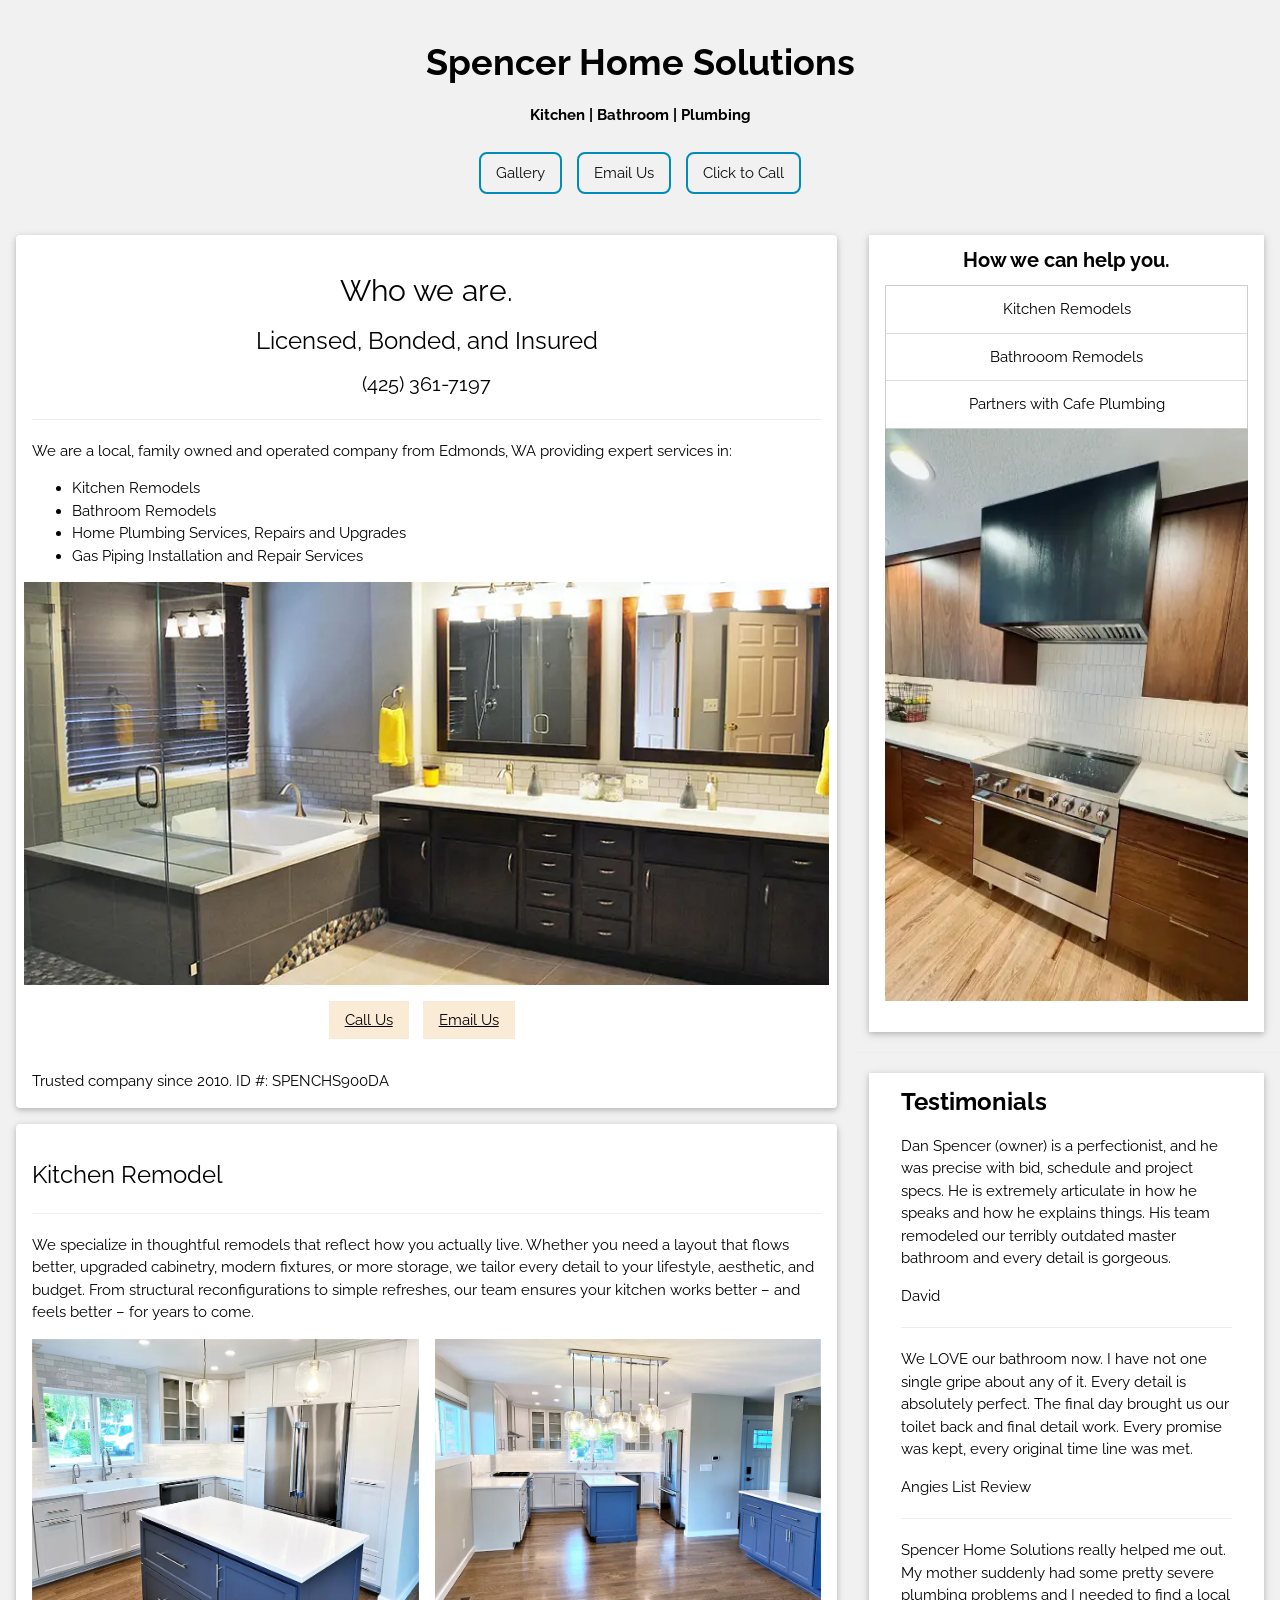
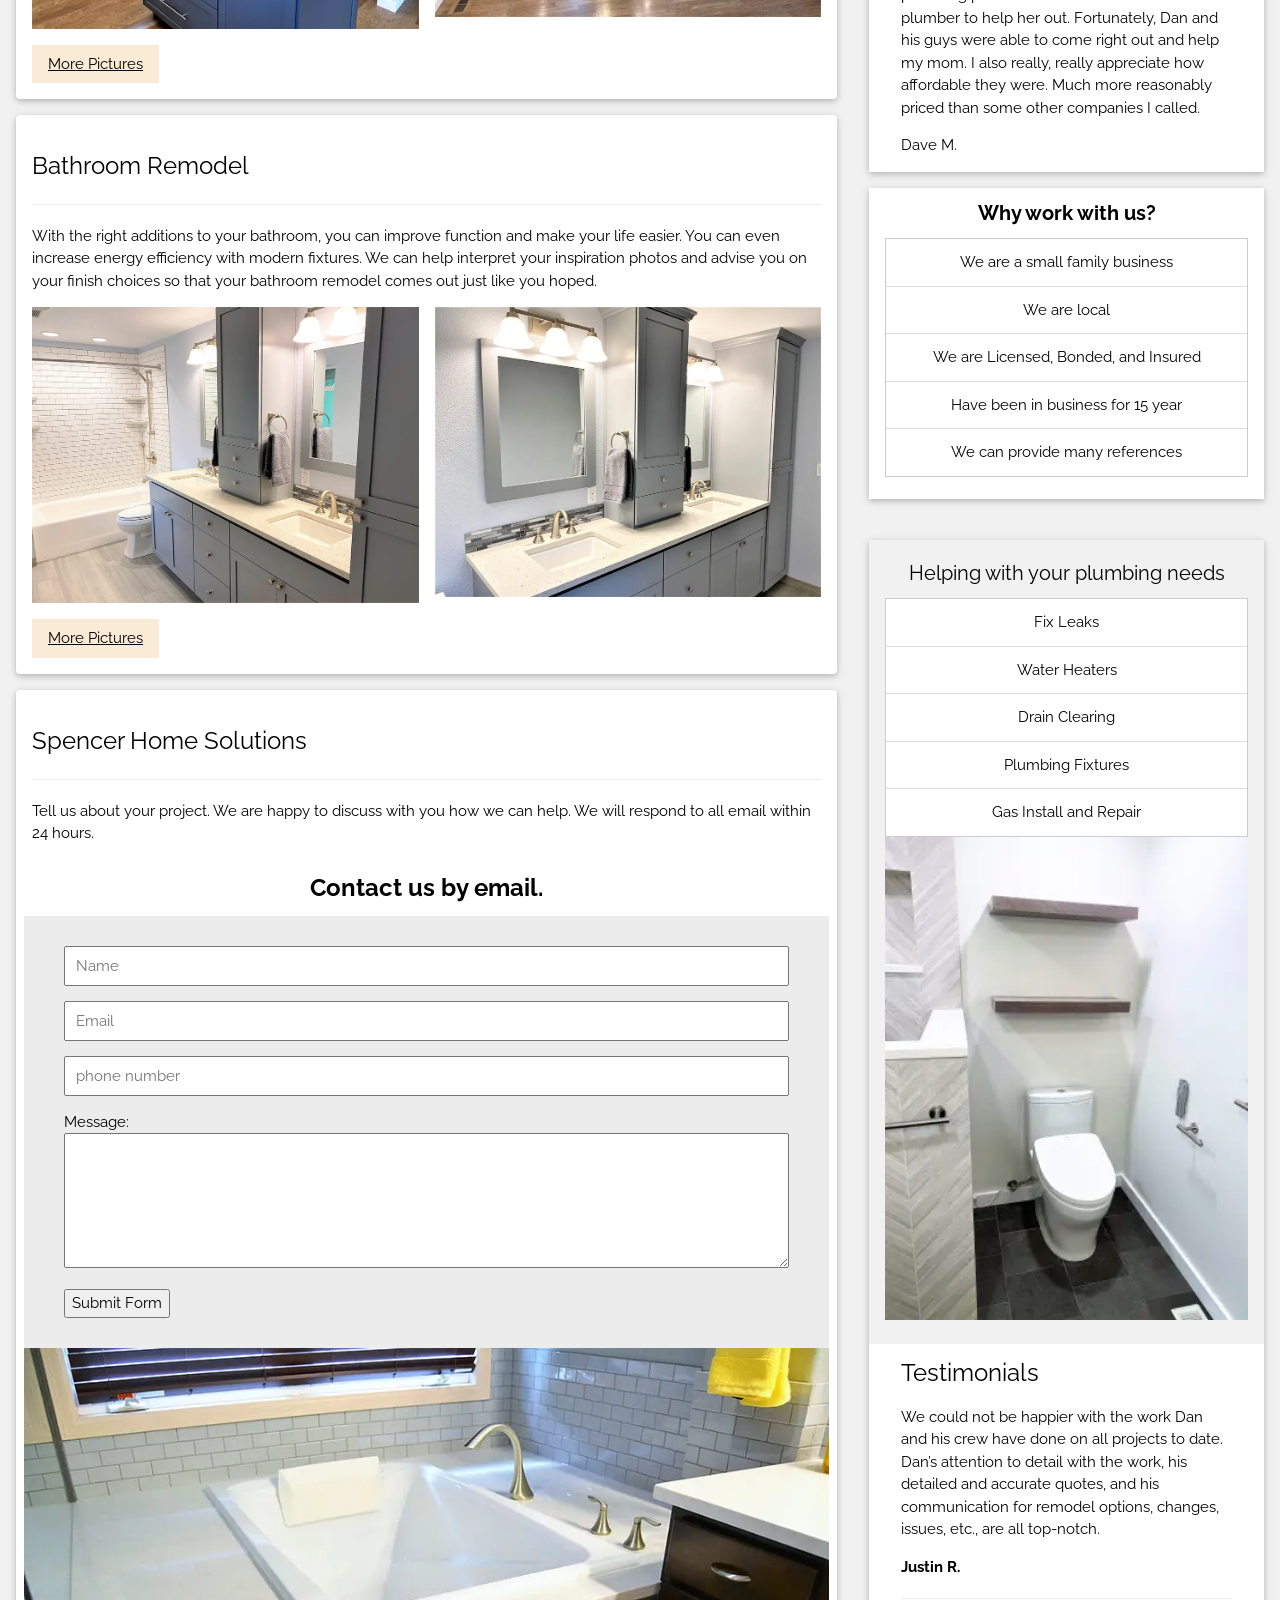
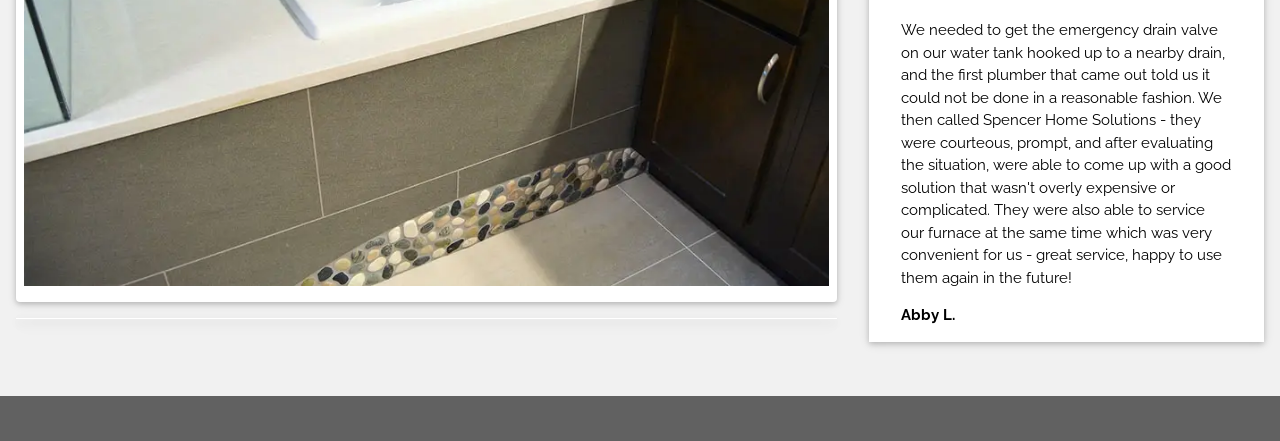
==== commit b73d107a: "30 - 2 30 - 2" ====
--- a/index.html
+++ b/index.html
@@ -218,7 +218,7 @@
           <li class="w3-padding-16">Partners with Cafe Plumbing</li>
 
         </ul>
-       <img src="images/bathroom/khomebottom.webp" style="width:100%" alt="bathroom remodel" class="w3-margin-bottom">
+       <img src="images/bathroom/kit7.webp" style="width:100%" alt="bathroom remodel" class="w3-margin-bottom">
         </p>
 
     </div>
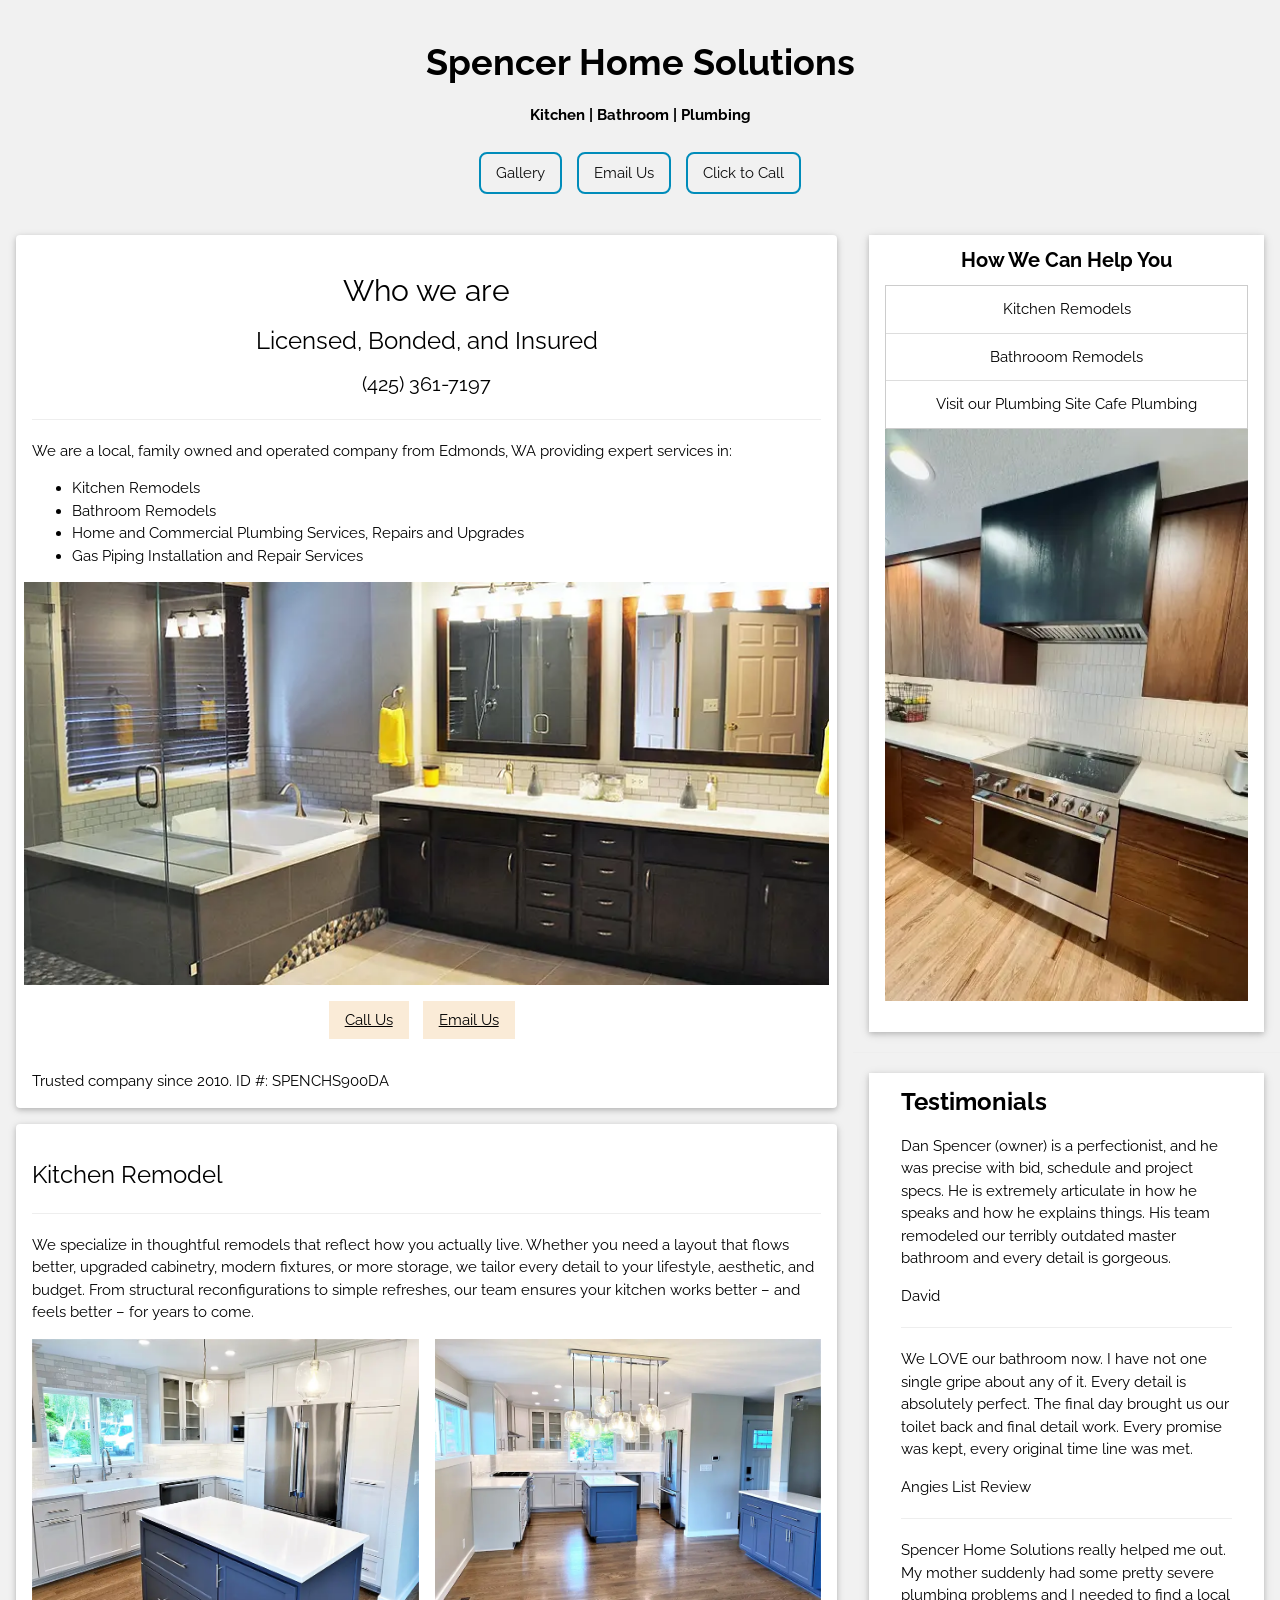
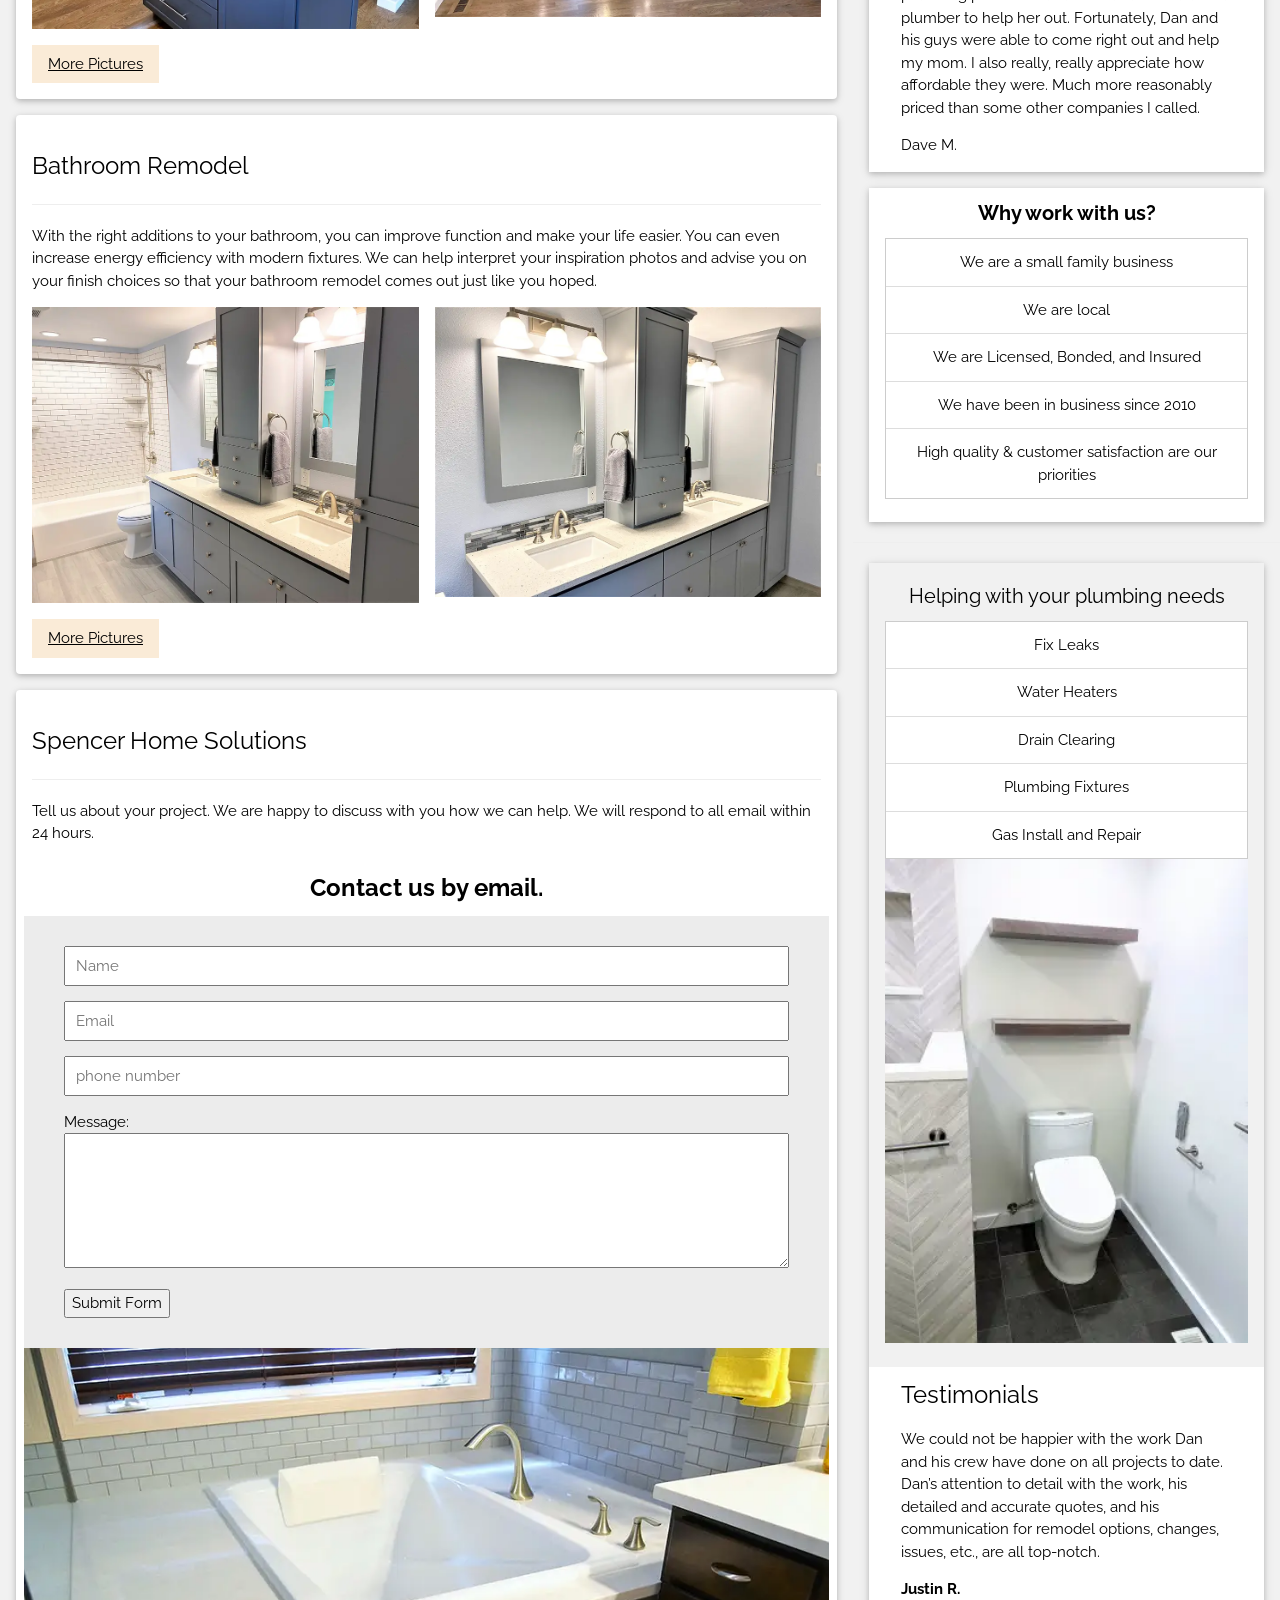
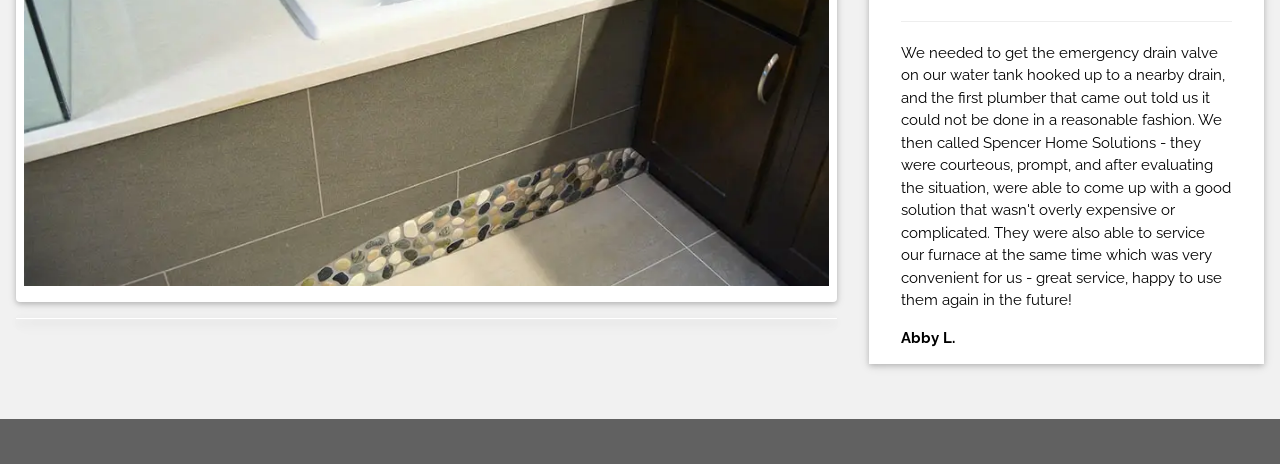
==== commit 08657969: "30 -3 30 - 3" ====
--- a/index.html
+++ b/index.html
@@ -49,7 +49,7 @@
   <div class="w3-container w3-card w3-white w3-round w3-margin"><br>
 
            <div class="center-container-text">
-        <h2>Who we are.</h>
+        <h2>Who we are</h>
         <h3>Licensed, Bonded, and Insured</h3>
         <h4>(425) 361-7197</h4>
             </div>
@@ -60,7 +60,7 @@
 
                 <li> Bathroom Remodels</li>
 
-                <li> Home Plumbing Services, Repairs and Upgrades</li>
+                <li> Home and Commercial Plumbing Services, Repairs and Upgrades</li>
 
                 <li> Gas Piping Installation and Repair Services</li>
 
@@ -209,13 +209,13 @@
     <div class="w3-container w3-white">
 
         <div class="center-container-text">
-           <h4><strong>How we can help you.</strong></h4>
+           <h4><strong>How We Can Help You</strong></h4>
          </div>
 
       <ul class="w3-ul w3-border w3-white w3-center w3-opacity w3-hover-opacity-off">
           <li class="w3-padding-16">Kitchen Remodels</li>
           <li class="w3-padding-16">Bathrooom Remodels</li>
-          <li class="w3-padding-16">Partners with Cafe Plumbing</li>
+          <li class="w3-padding-16">Visit our Plumbing Site Cafe Plumbing</li>
 
         </ul>
        <img src="images/bathroom/kit7.webp" style="width:100%" alt="bathroom remodel" class="w3-margin-bottom">
@@ -268,8 +268,8 @@
           <li class="w3-padding-16">We are a small family business</a></li>
           <li class="w3-padding-16">We are local</a></li>
           <li class="w3-padding-16">We are Licensed, Bonded, and Insured</a></li>
-          <li class="w3-padding-16">Have been in business for 15 year</a></li>
-          <li class="w3-padding-16">We can provide many references</a></li>
+          <li class="w3-padding-16">We have been in business since 2010</a></li>
+          <li class="w3-padding-16">High quality & customer satisfaction are our priorities </a></li>
         </ul>
         <br>
 
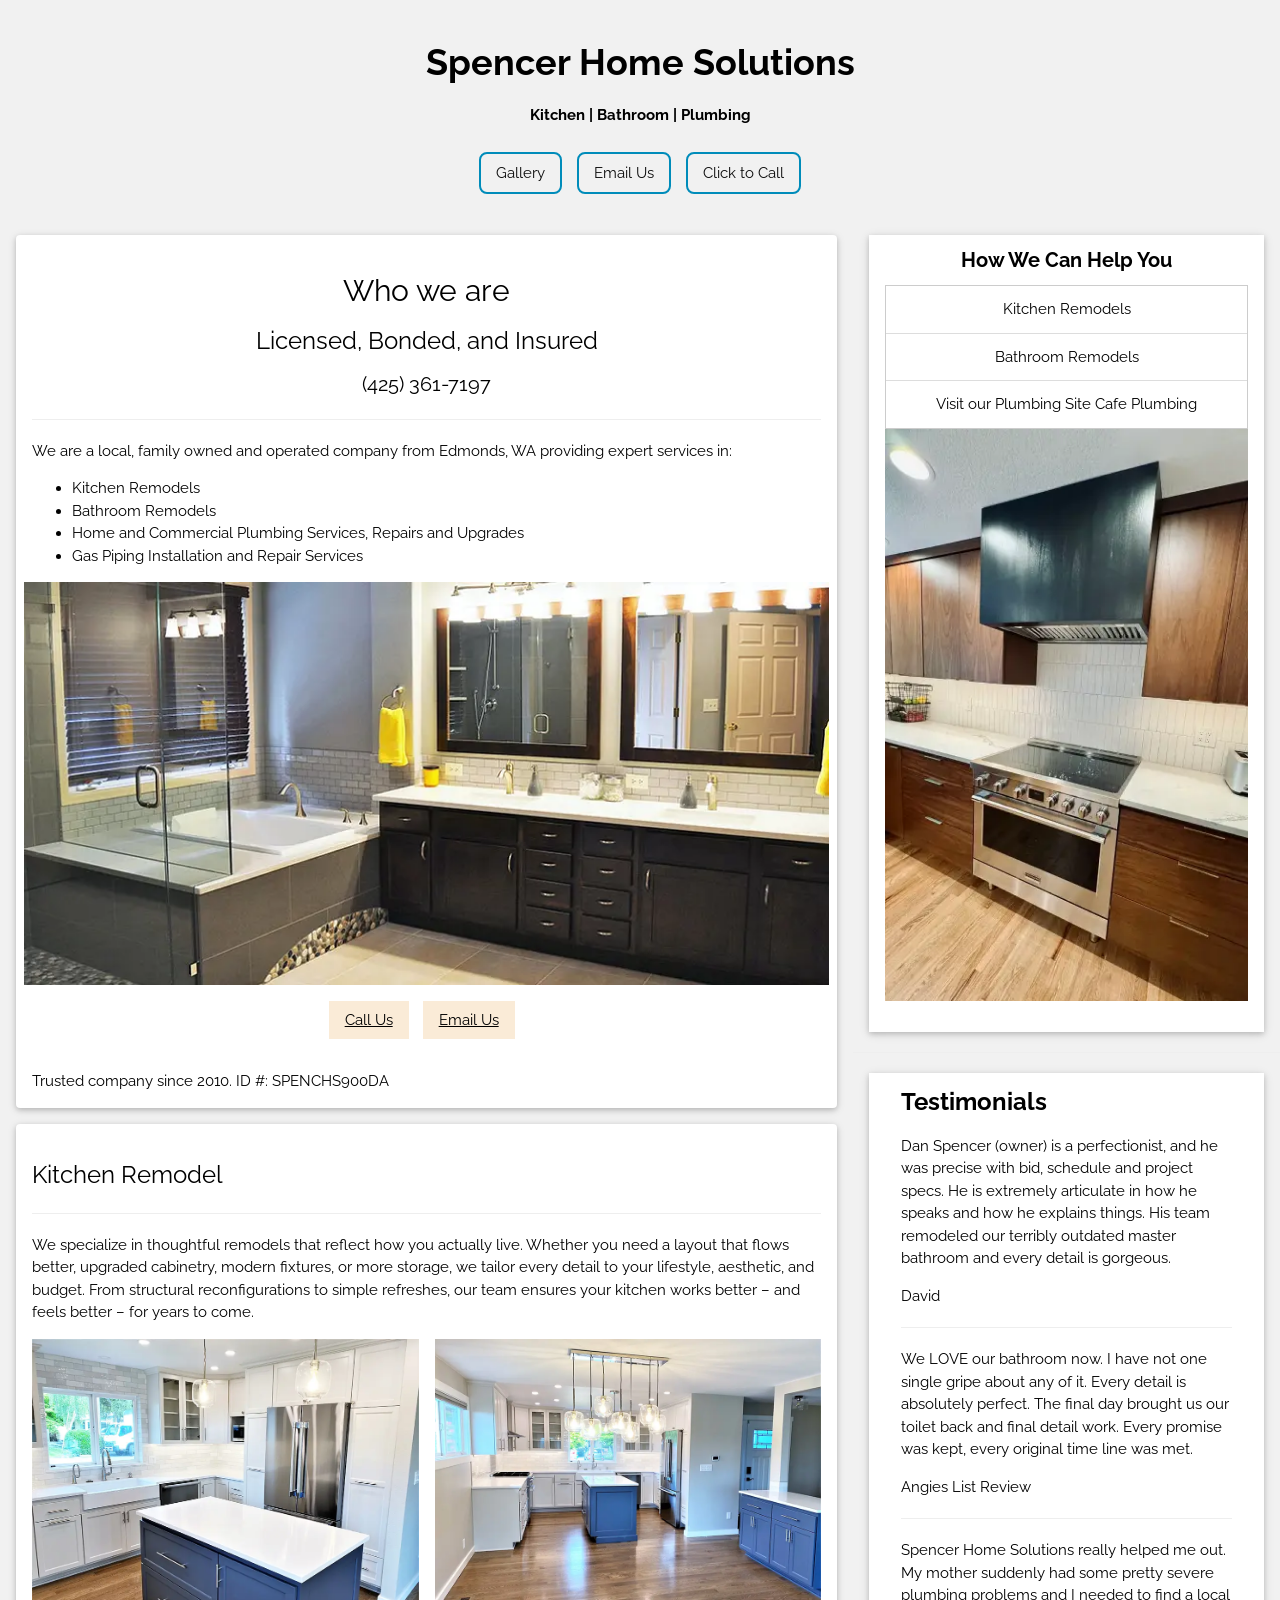
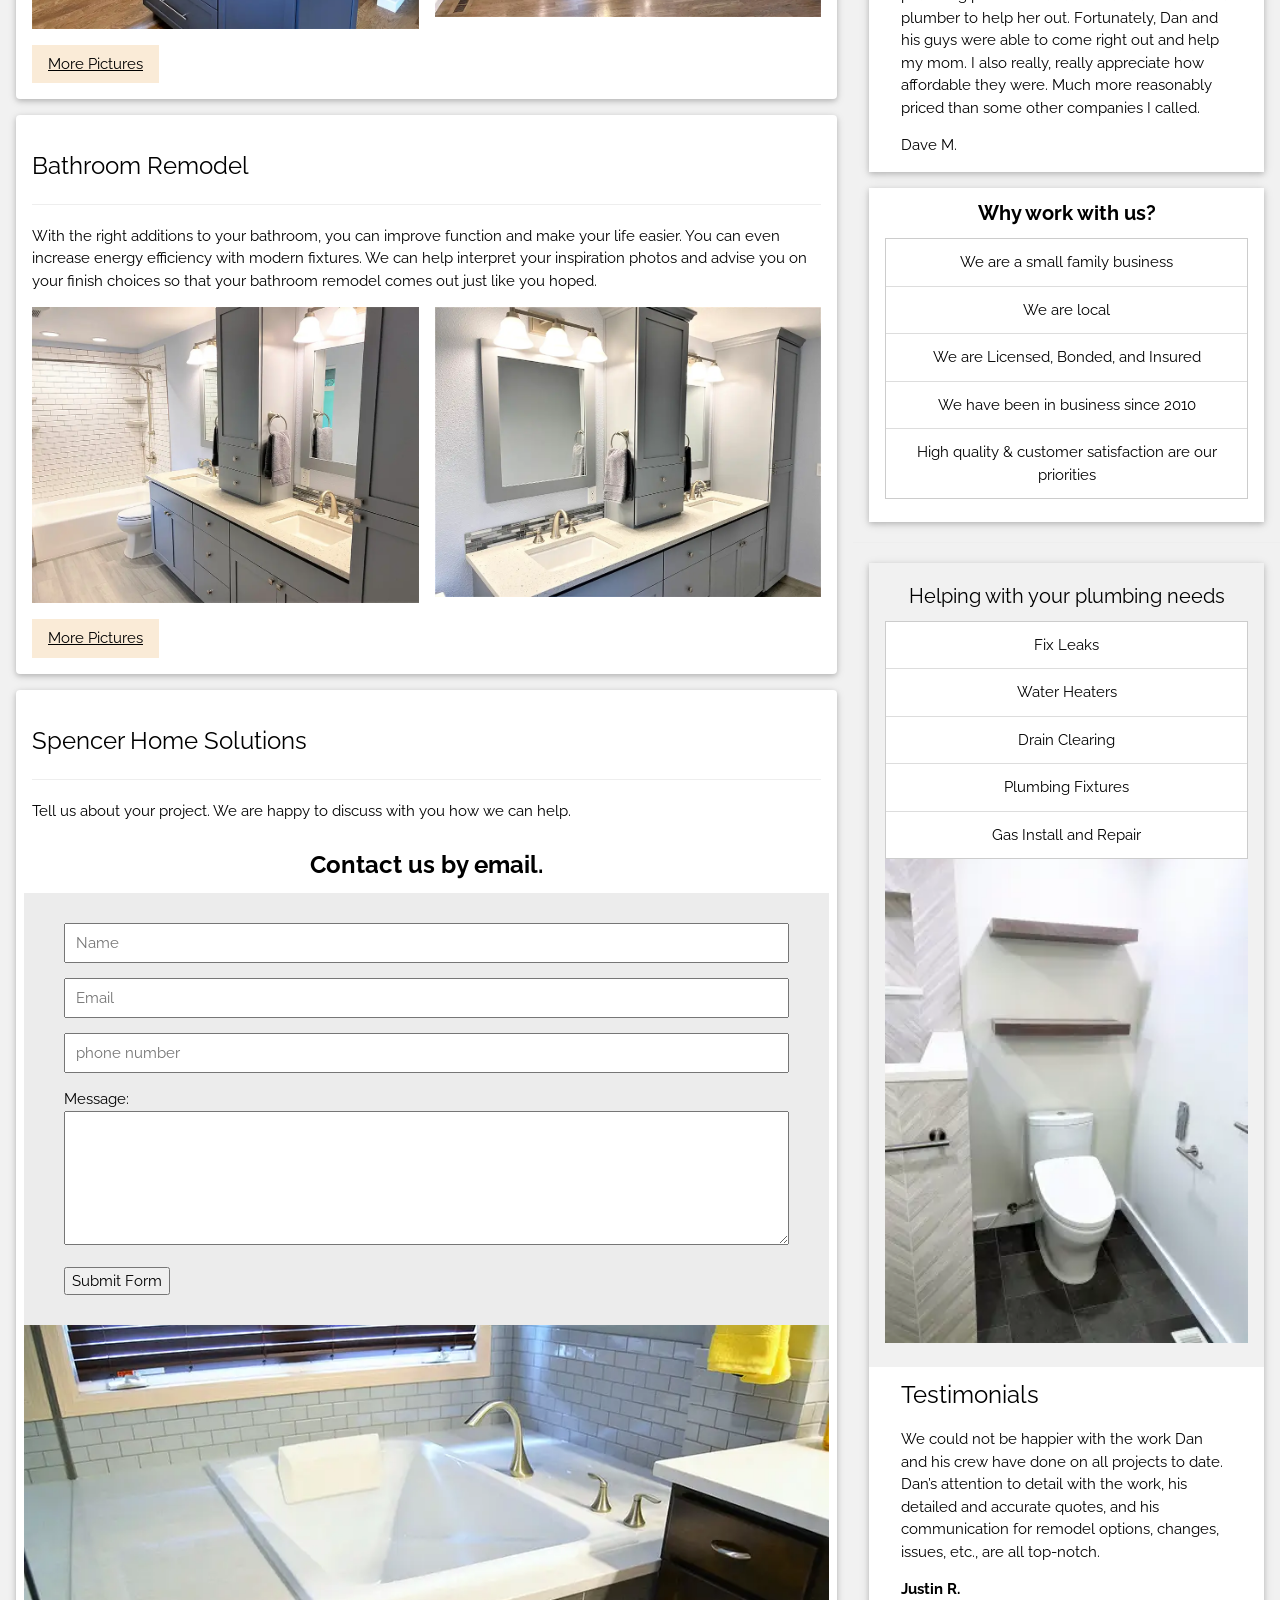
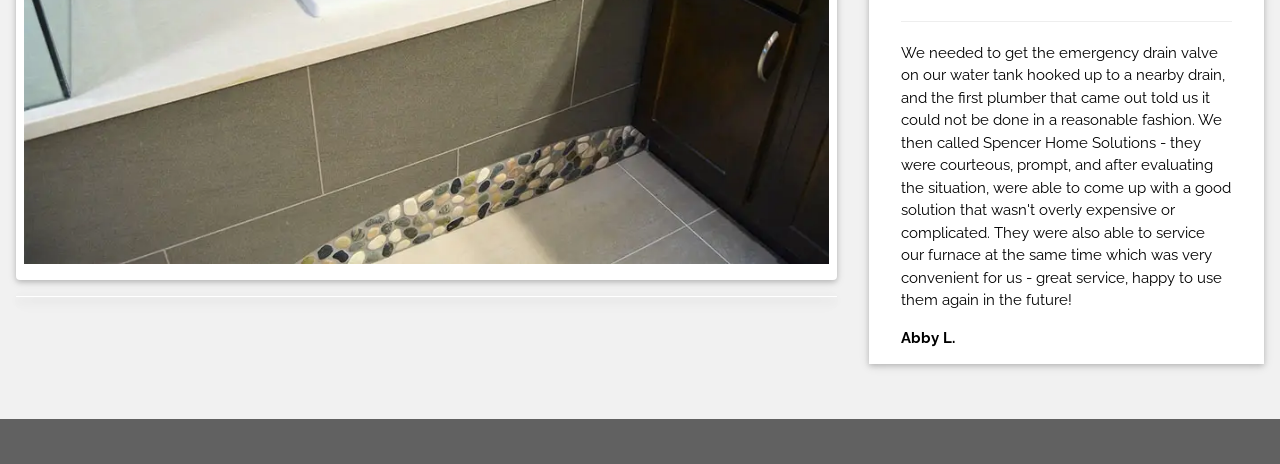
==== commit 447011e5: "30 -3 30 -3" ====
--- a/index.html
+++ b/index.html
@@ -134,7 +134,7 @@
   <div class="w3-container w3-card w3-white w3-round w3-margin"><br>
         <h3>Spencer Home Solutions</h3>
         <hr class="w3-clear">
-        <p>Tell us about your project. We are happy to discuss with you how we can help.  We will respond to all email within 24 hours.</p>
+        <p>Tell us about your project. We are happy to discuss with you how we can help.</p>
 
           <div class="w3-row-padding" style="margin:0 -16px">
 
@@ -214,7 +214,7 @@
 
       <ul class="w3-ul w3-border w3-white w3-center w3-opacity w3-hover-opacity-off">
           <li class="w3-padding-16">Kitchen Remodels</li>
-          <li class="w3-padding-16">Bathrooom Remodels</li>
+          <li class="w3-padding-16">Bathroom Remodels</li>
           <li class="w3-padding-16">Visit our Plumbing Site Cafe Plumbing</li>
 
         </ul>
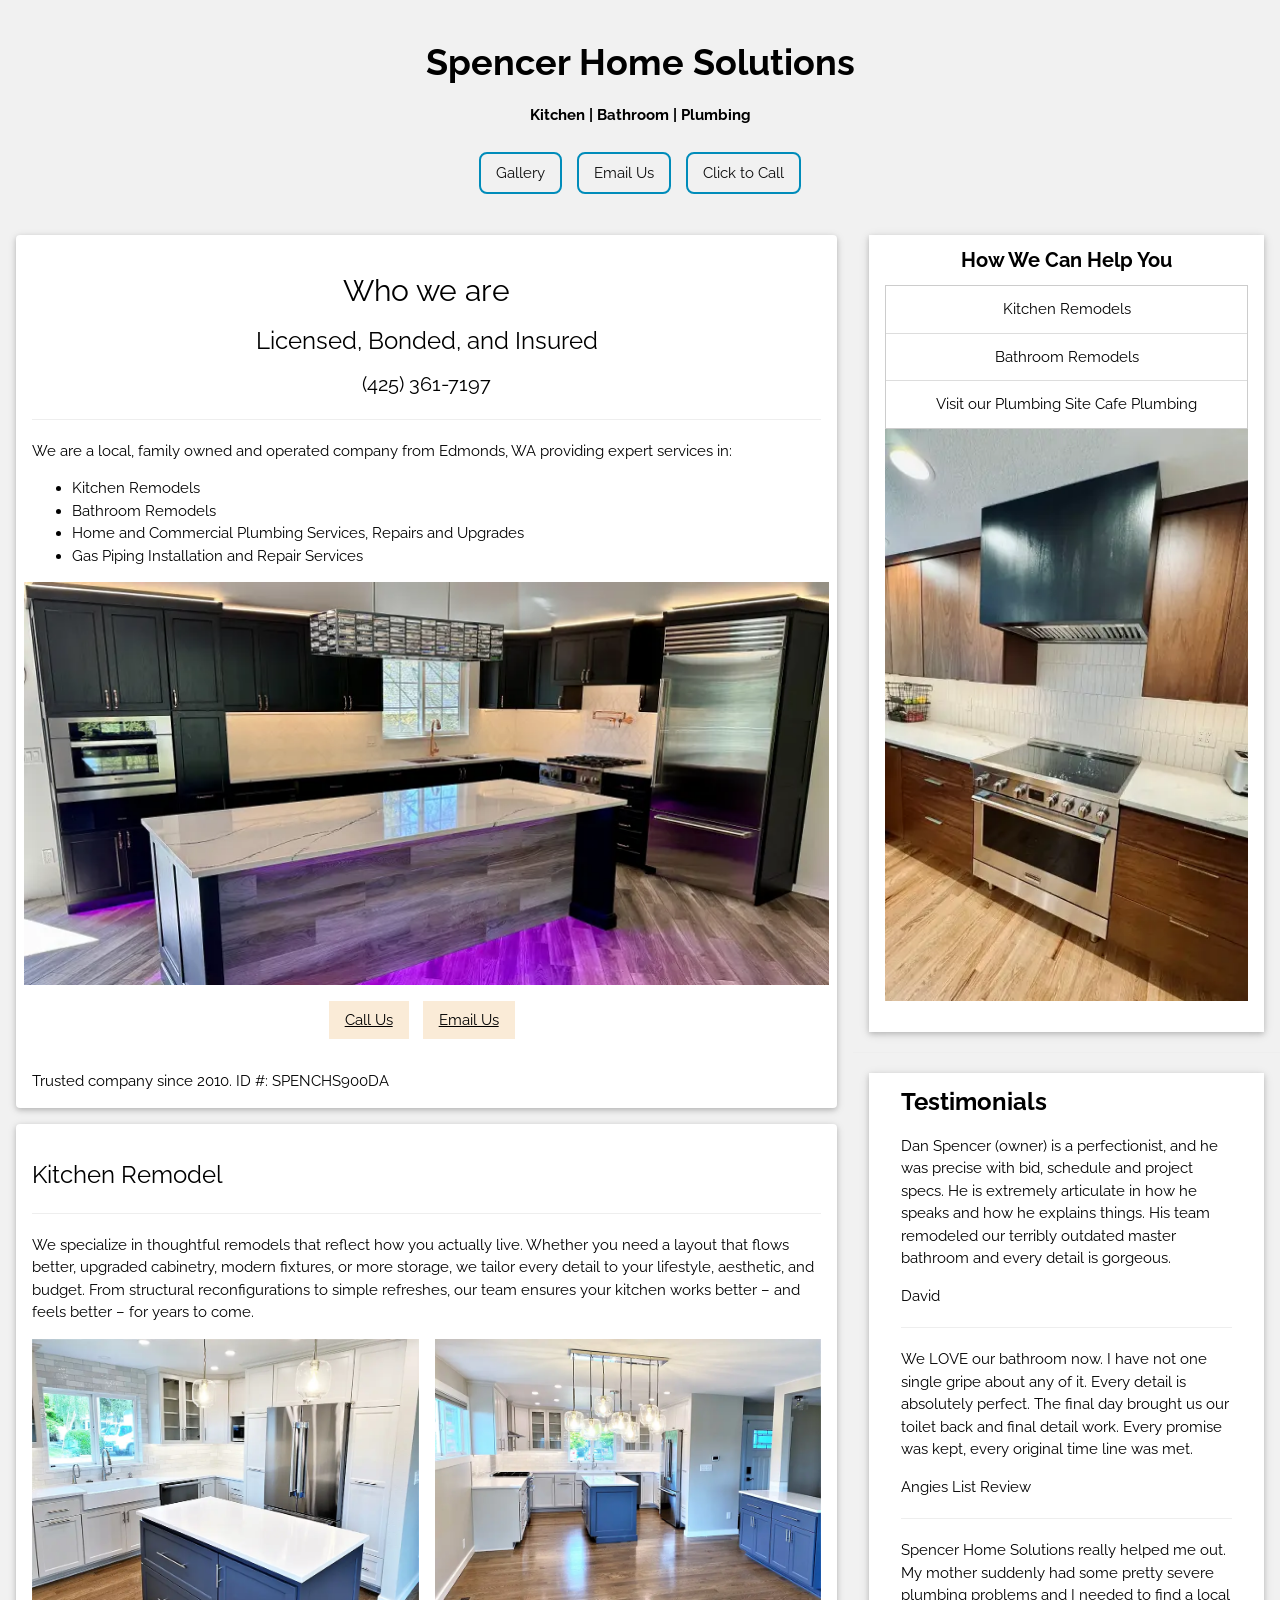
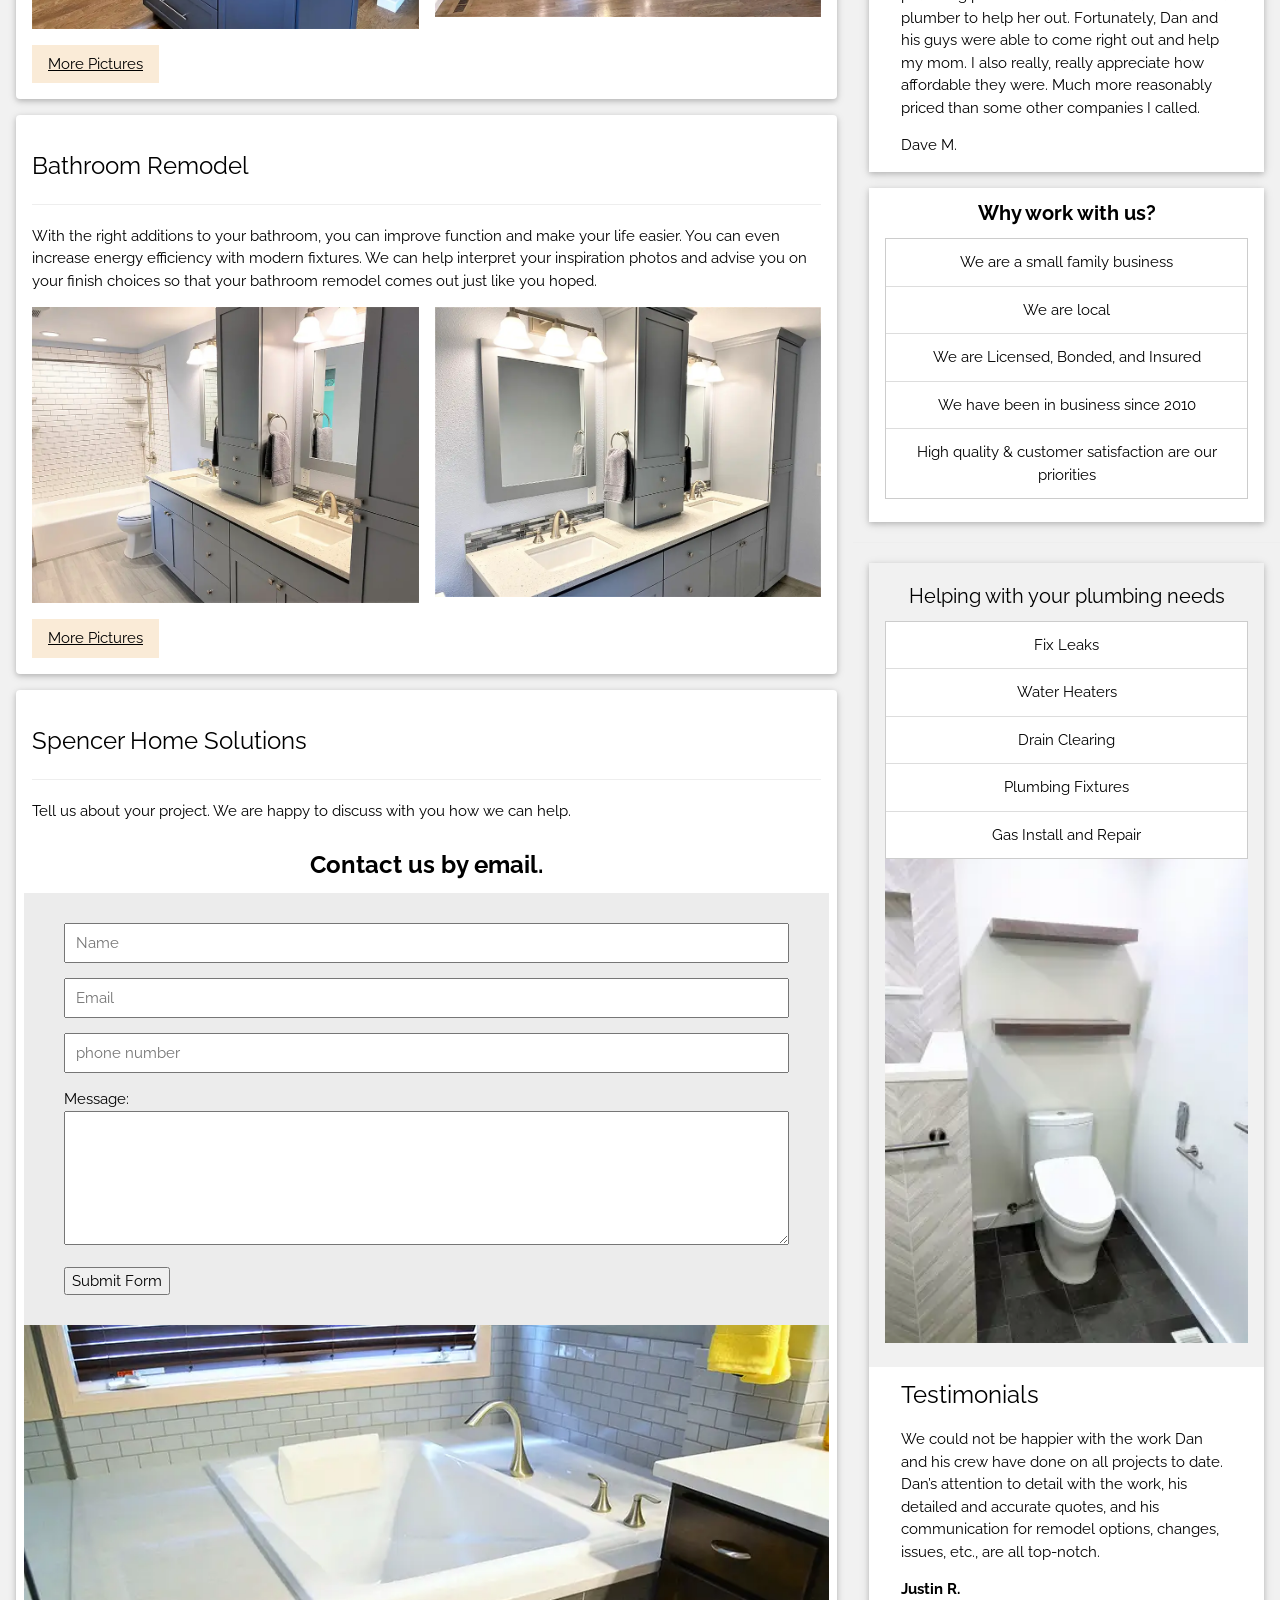
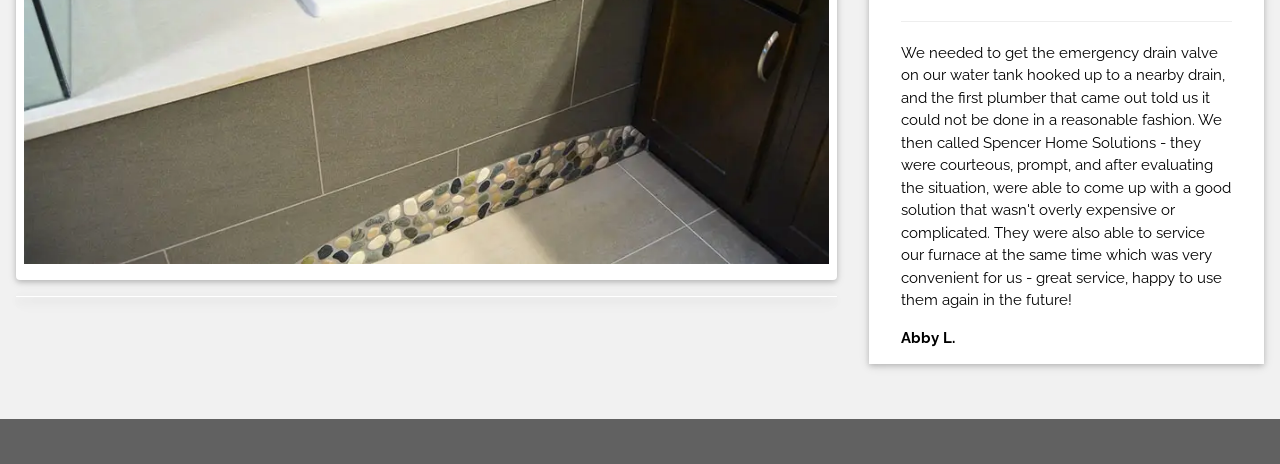
==== commit e825b3ed: "main pic main pic" ====
--- a/index.html
+++ b/index.html
@@ -70,7 +70,7 @@
 
 
               <div class="w3-full">
-                <img src="images/bathroom/k1a.webp" style="width:100%" alt="bathroom remodel" class="w3-margin-bottom">
+                <img src="images/bathroom/tophomekitchenmain.webp" style="width:100%" alt="kitchen remodel" class="w3-margin-bottom">
               </div>
 
         </div>
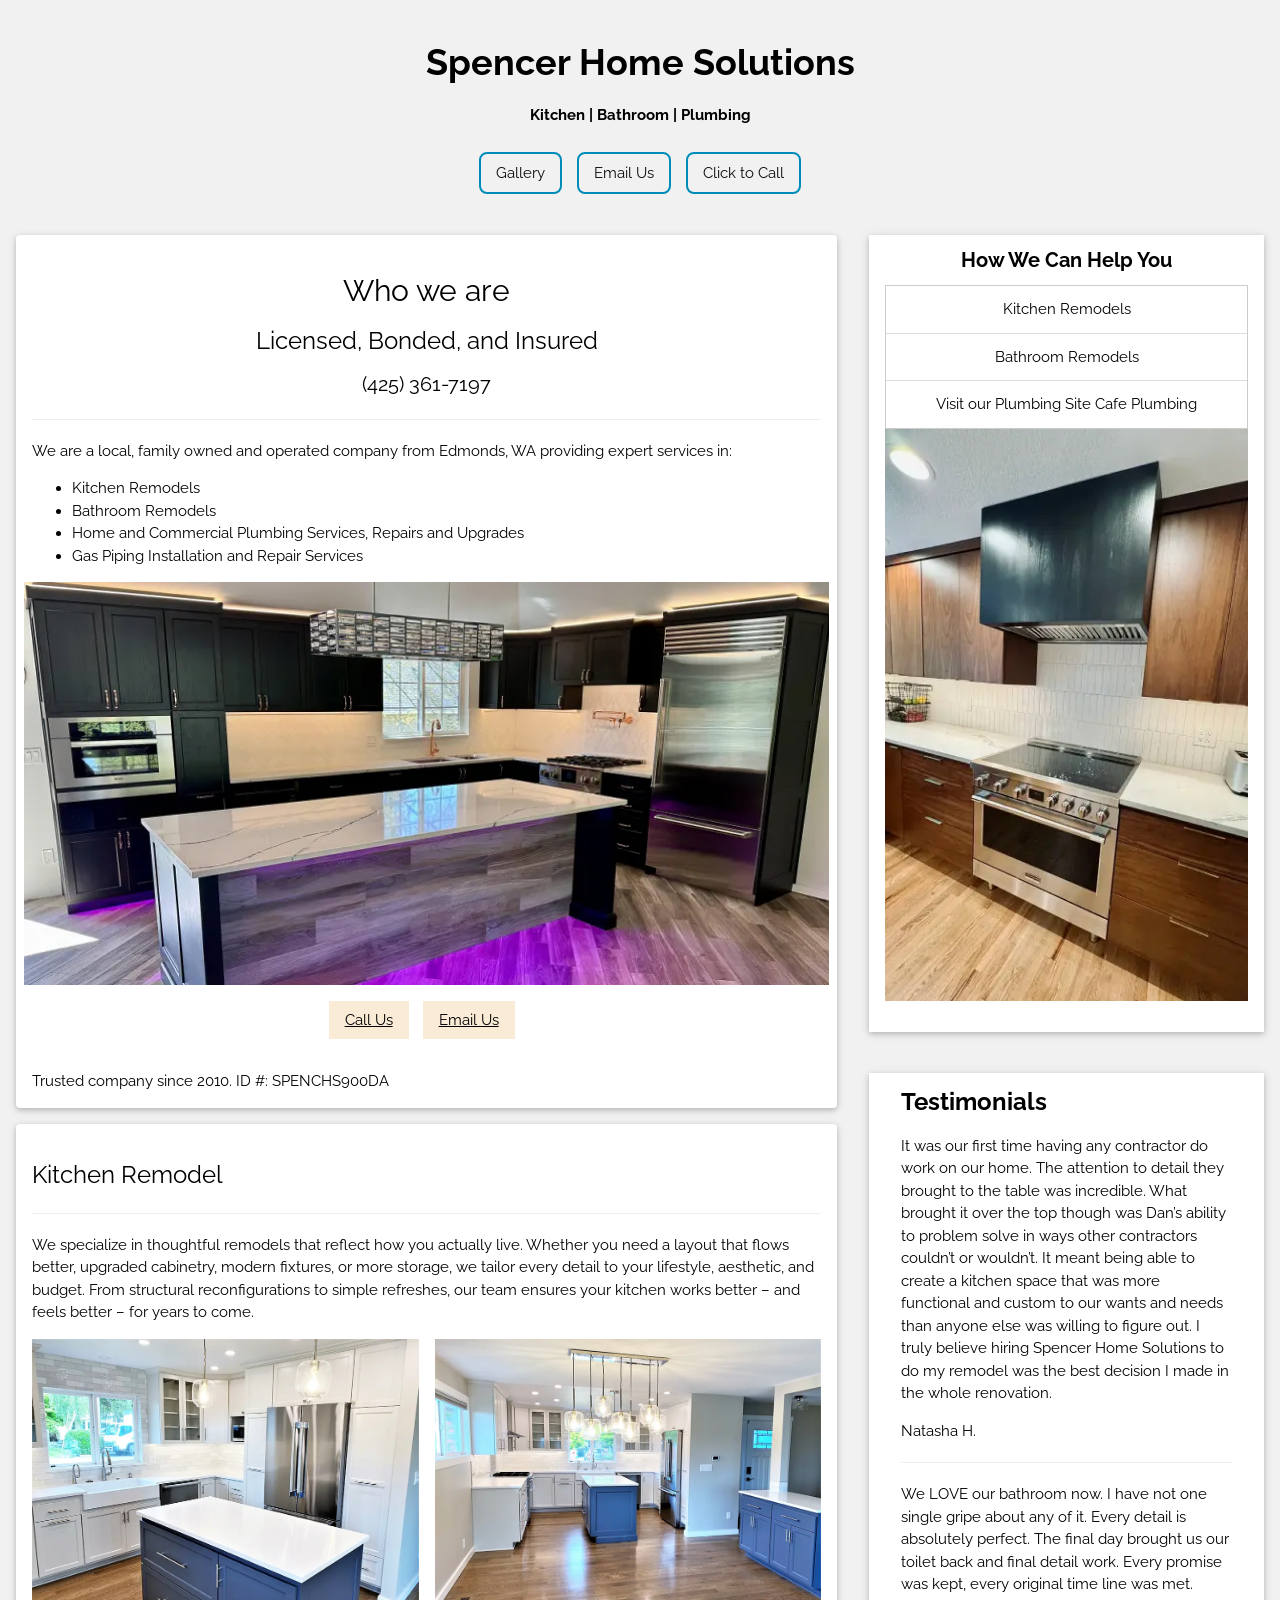
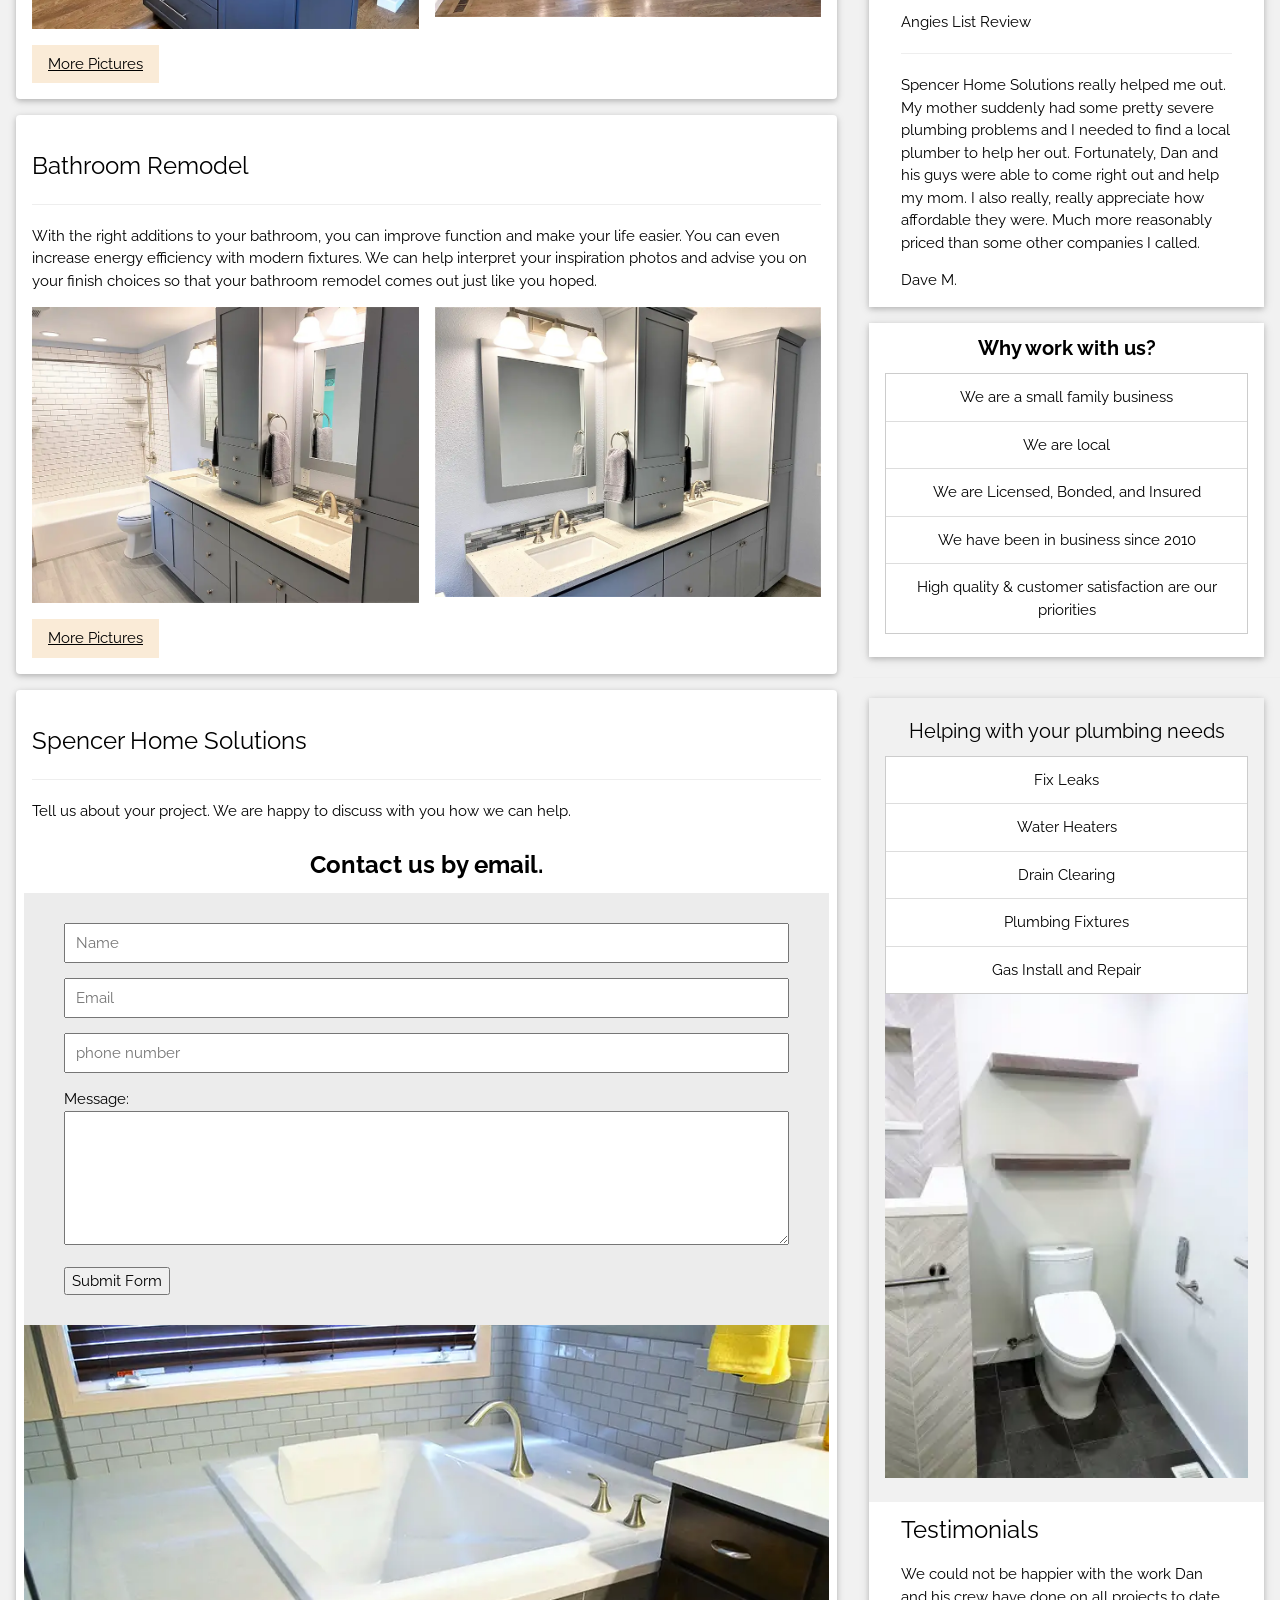
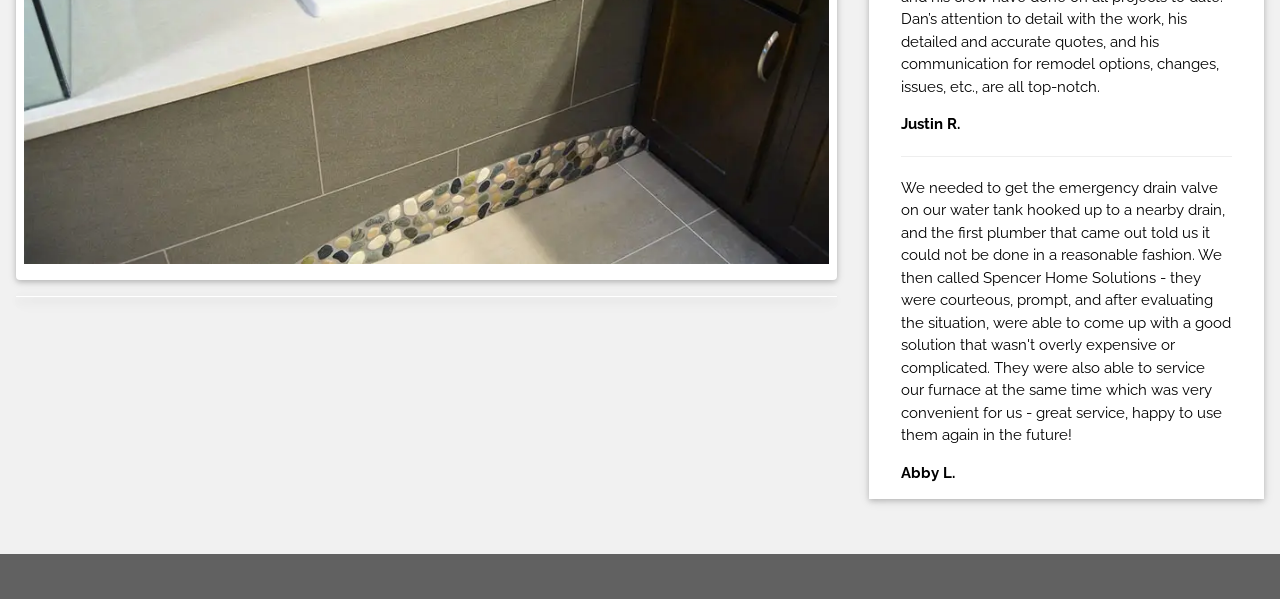
==== commit d6a6bb29: "1 -1 1 - 1" ====
--- a/index.html
+++ b/index.html
@@ -70,7 +70,7 @@
 
 
               <div class="w3-full">
-                <img src="images/bathroom/tophomekitchenmain.webp" style="width:100%" alt="kitchen remodel" class="w3-margin-bottom">
+                <img src="images/bathroom/tophomekitchenmain.webp" style="width:100%" alt="kitchen remodel edmonds" class="w3-margin-bottom">
               </div>
 
         </div>
@@ -240,8 +240,8 @@
                    
   <div class="w3-container w3-white">
      <h3><strong>Testimonials</strong></h3>
-     <p>Dan Spencer (owner) is a perfectionist, and he was precise with bid, schedule and project specs. He is extremely articulate in how he speaks and how he explains things. His team remodeled our terribly outdated master bathroom and every detail is gorgeous.</p>
-     <p>David</p>
+     <p>It was our first time having any contractor do work on our home. The attention to detail they brought to the table was incredible. What brought it over the top though was Dan’s ability to problem solve in ways other contractors couldn’t or wouldn’t. It meant being able to create a kitchen space that was more functional and custom to our wants and needs than anyone else was willing to figure out. I truly believe hiring Spencer Home Solutions to do my remodel was the best decision I made in the whole renovation.</p>
+     <p>Natasha H.</p>
      <hr>
      <p>We LOVE our bathroom now. I have not one single gripe about any of it. Every detail is absolutely perfect. The final day brought us our toilet back and final detail work. Every promise was kept, every original time line was met.</p>
      <p>Angies List Review</p>
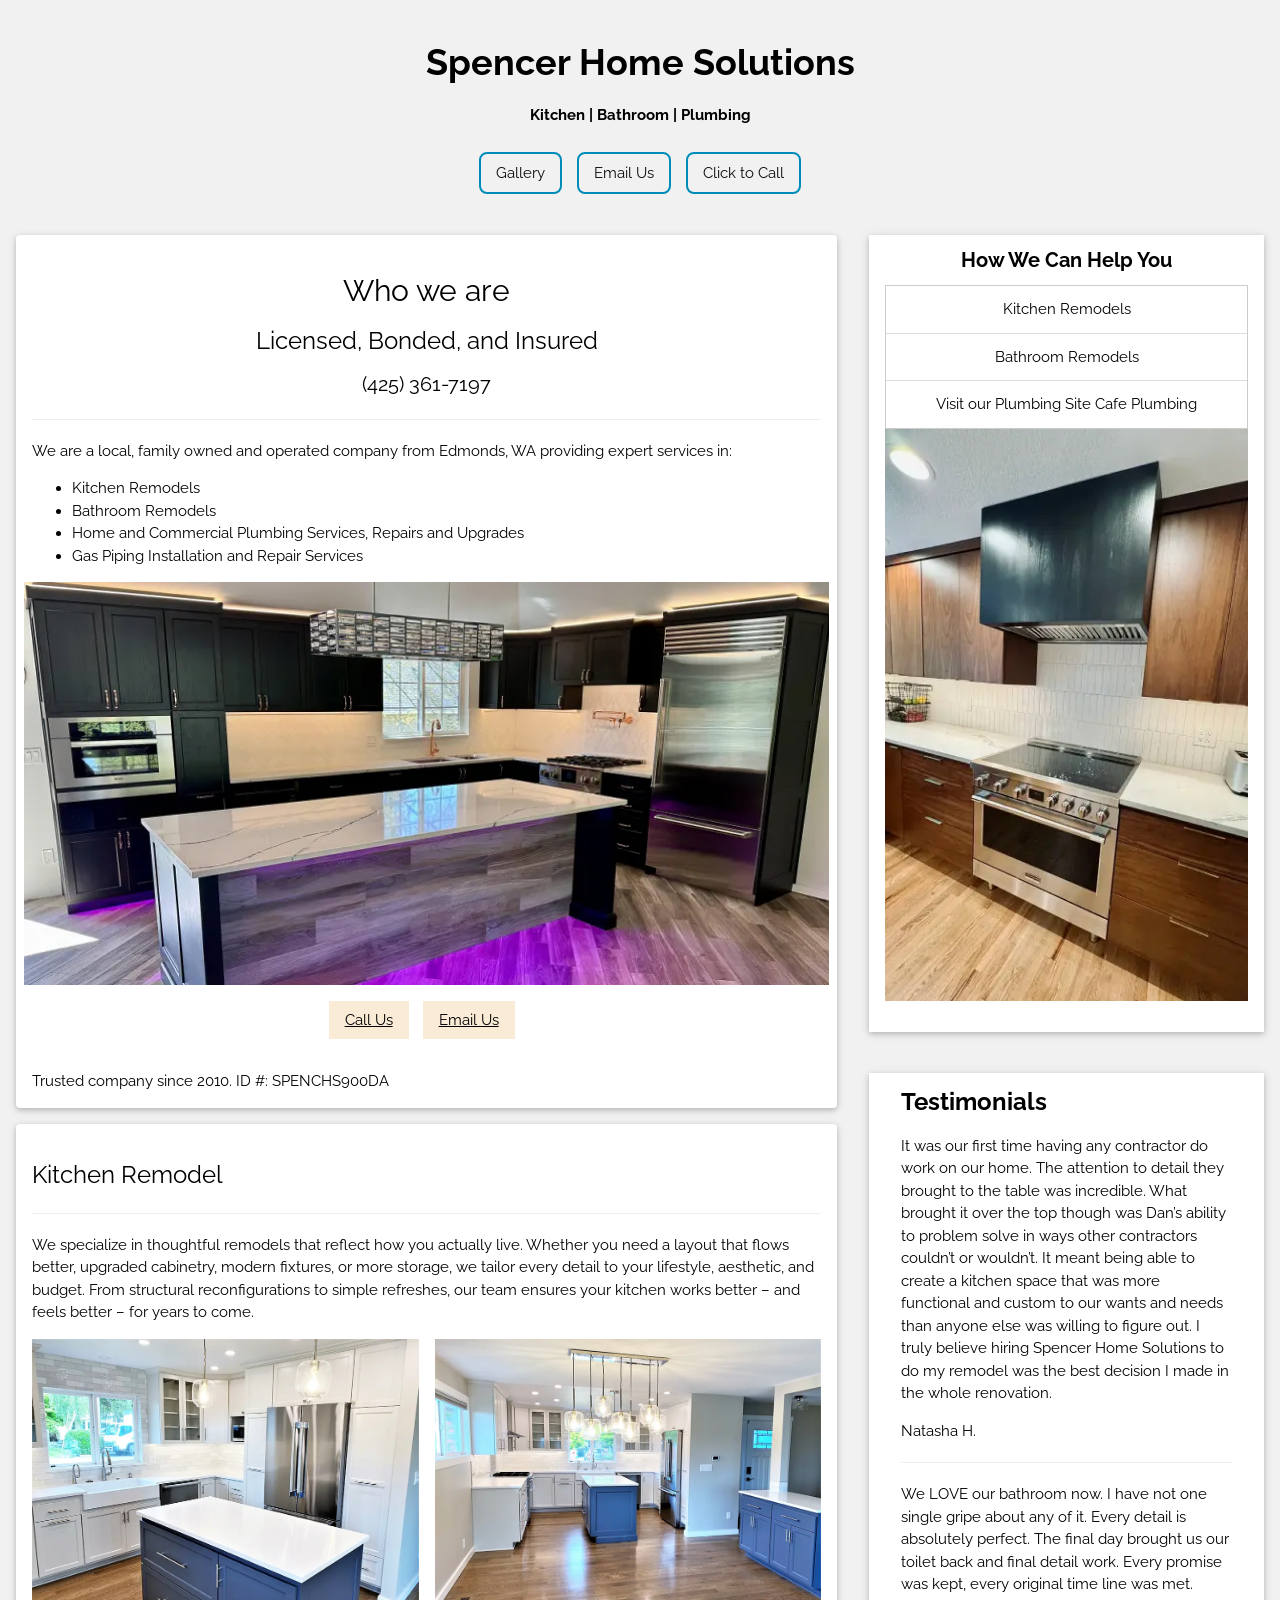
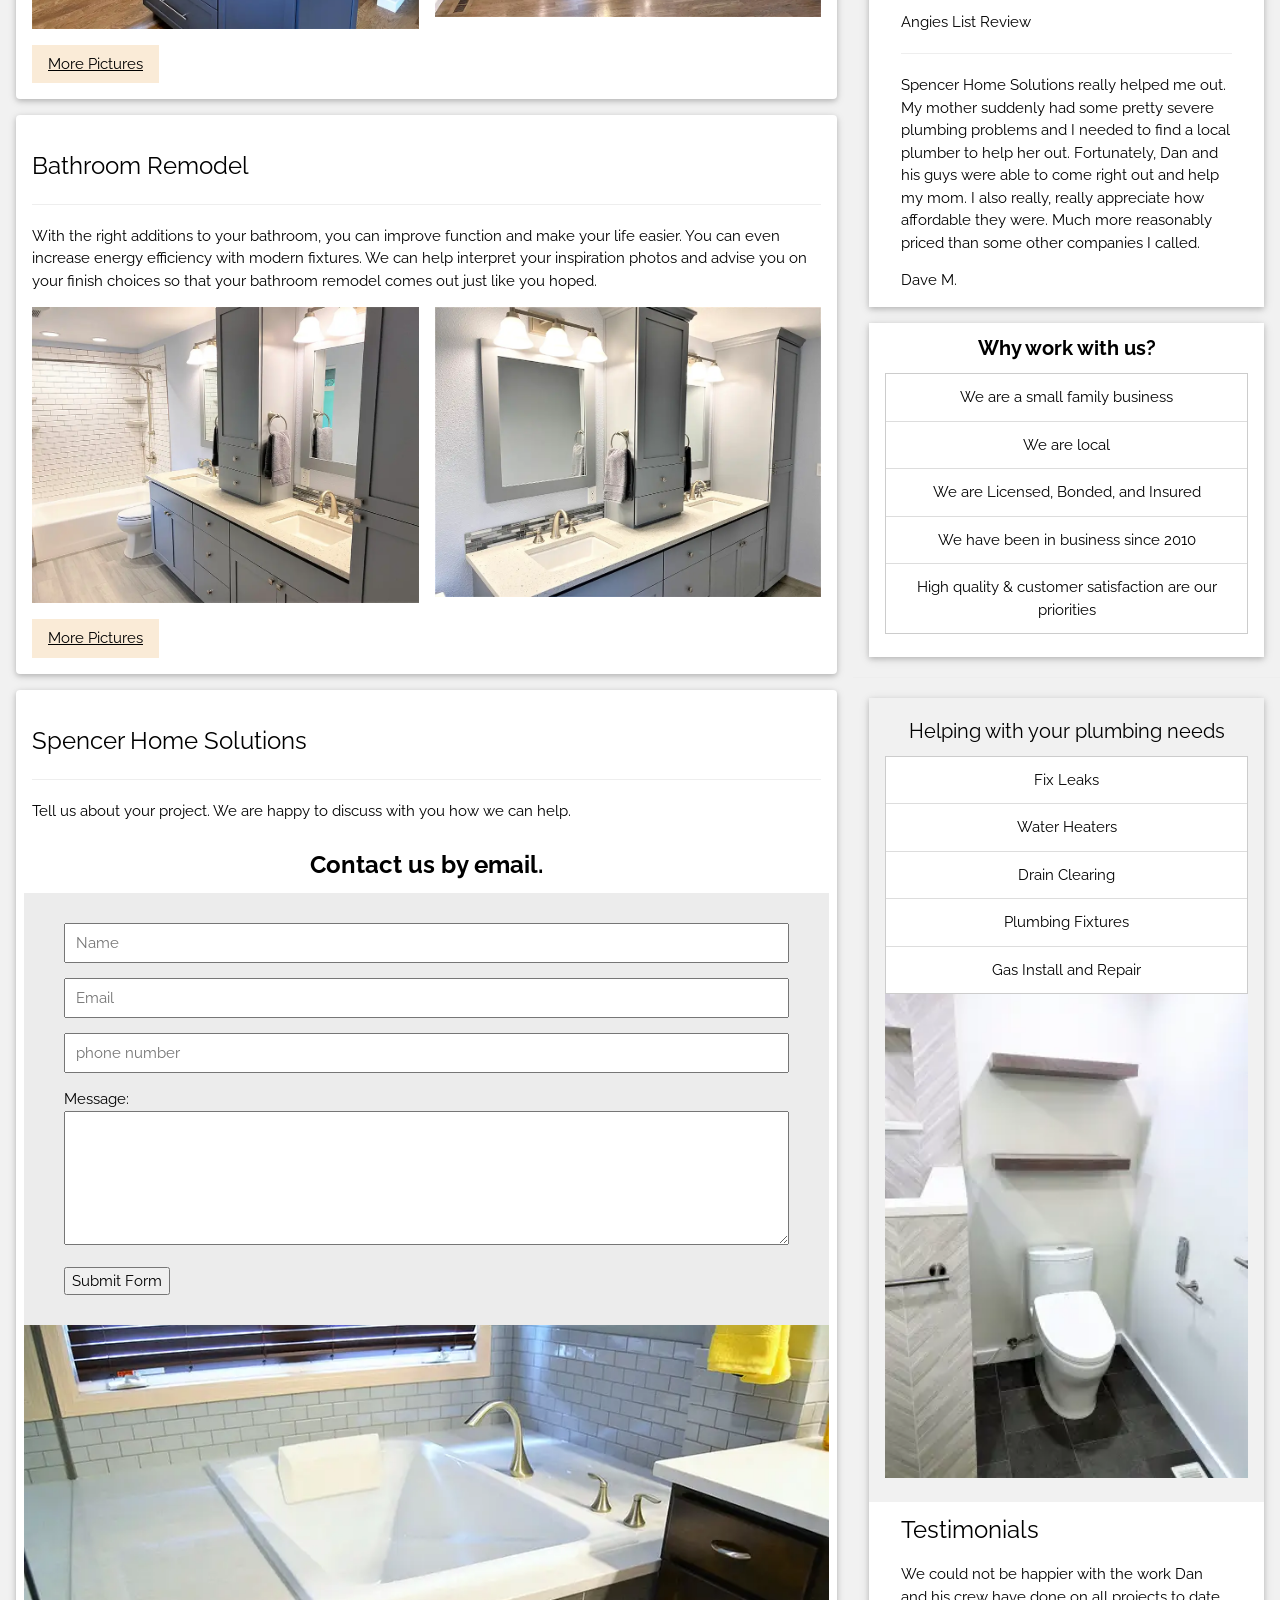
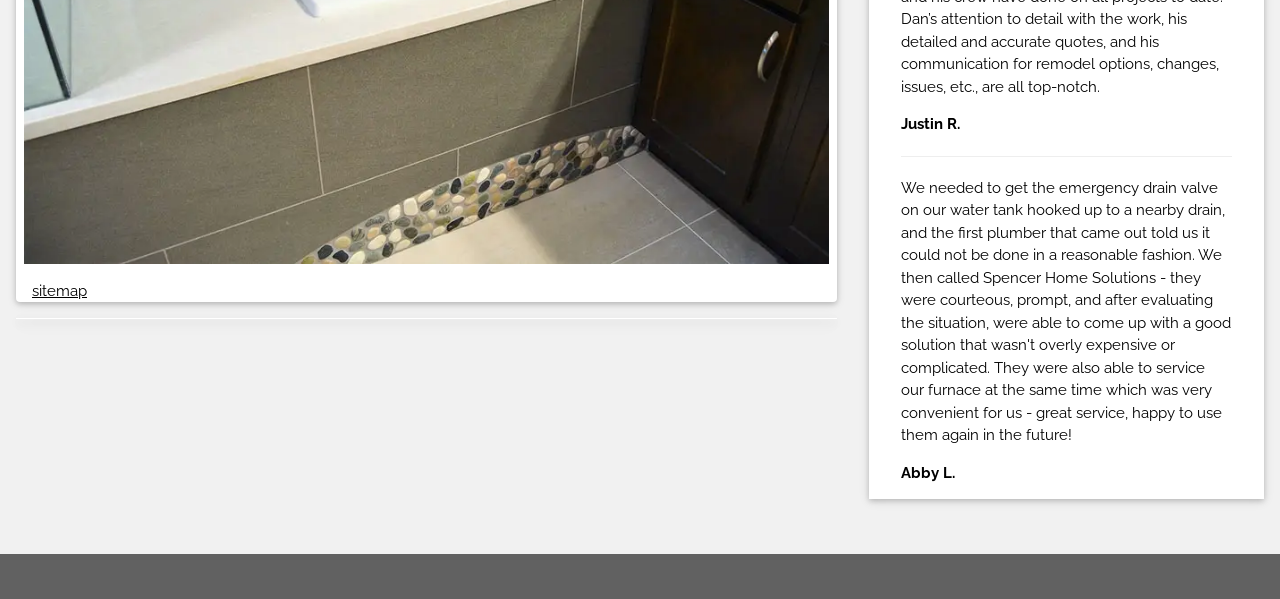
==== commit da9e60c6: "site site" ====
--- a/index.html
+++ b/index.html
@@ -174,6 +174,7 @@
             </div>
 <!--  End picture under email form -->
         </div>
+        <a href="sitemap.xml">sitemap</a>
        </div>
 
 
